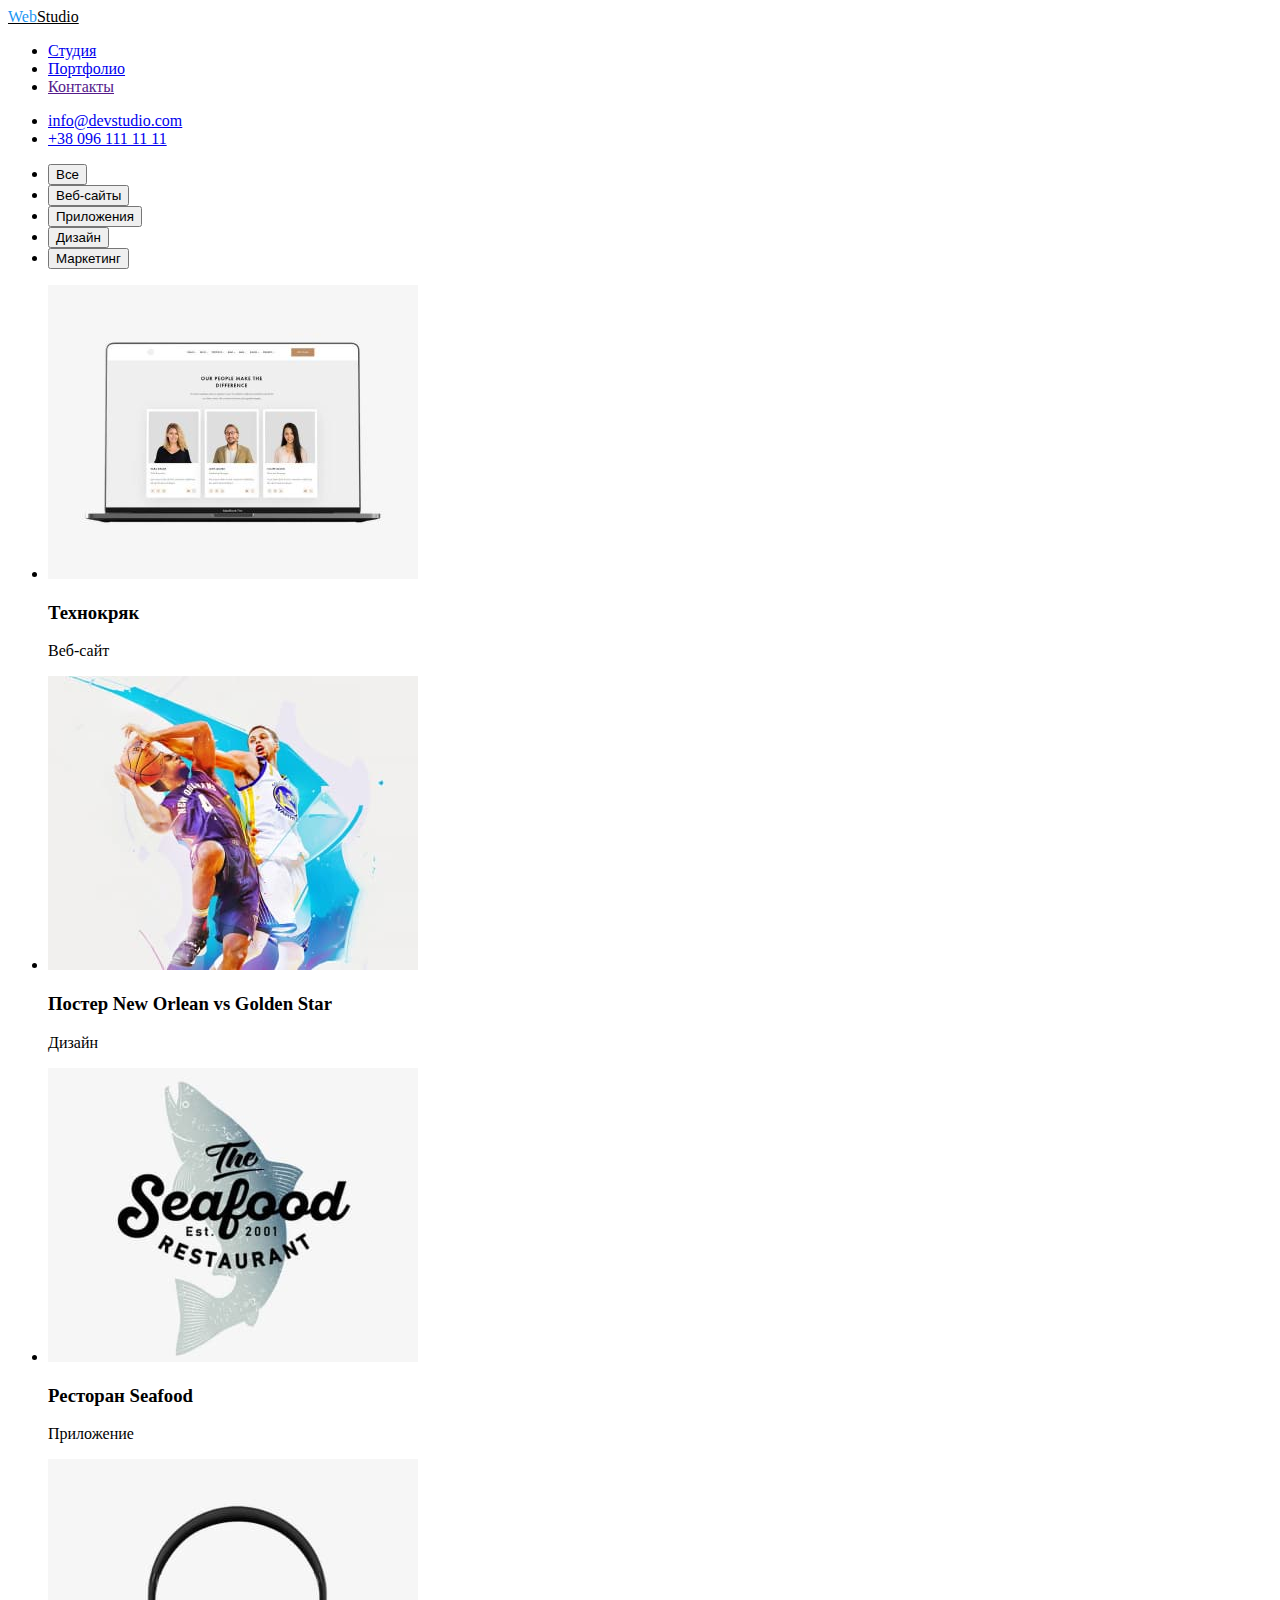
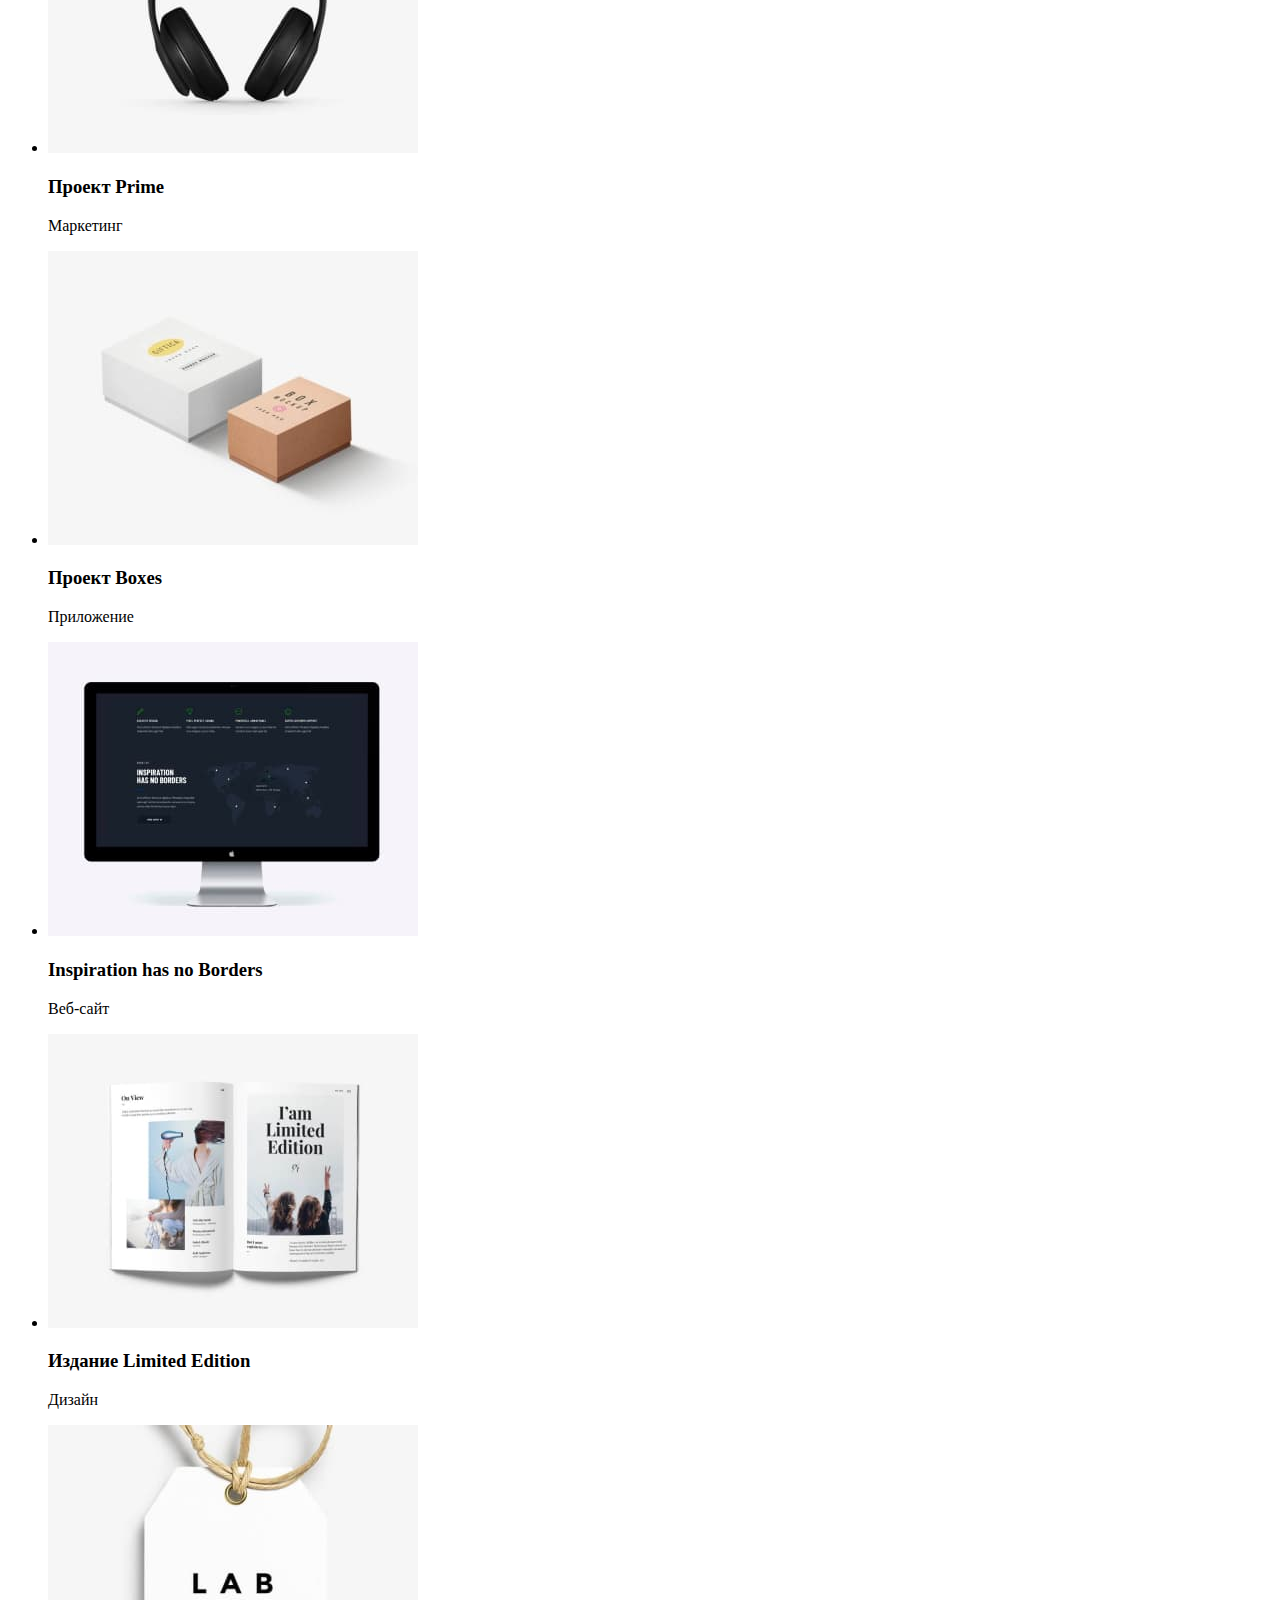
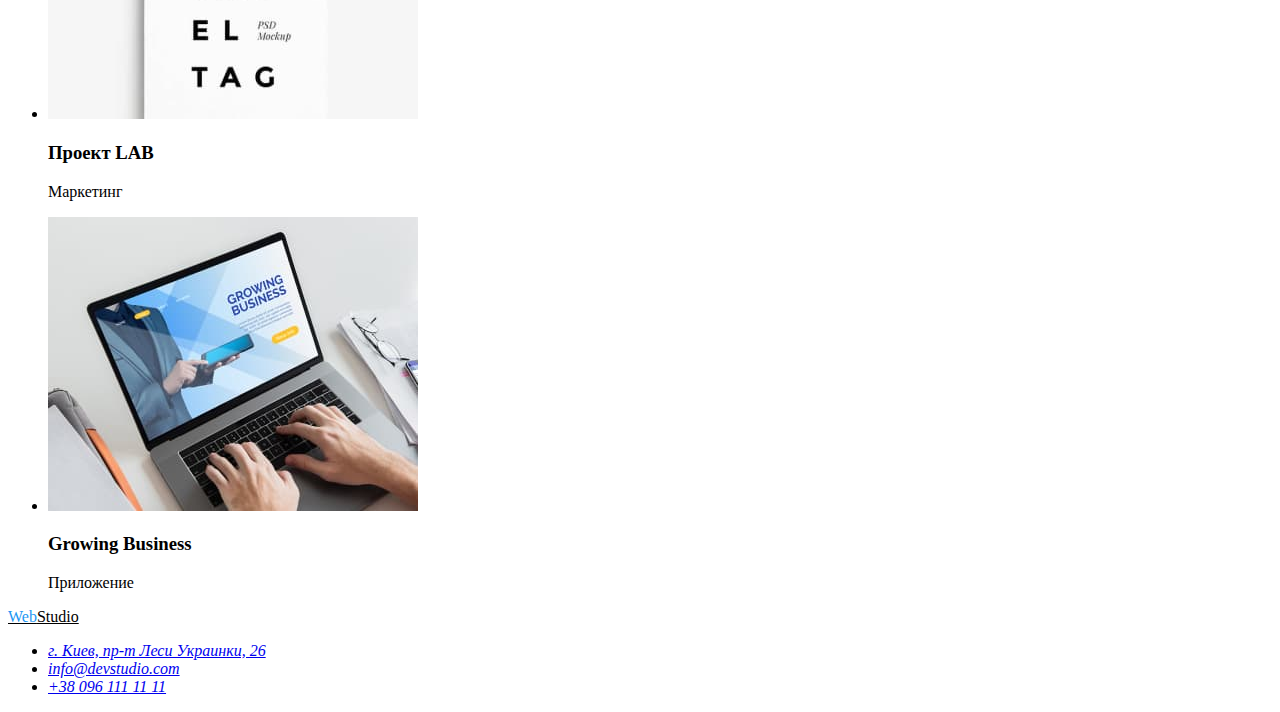
==== portfolio.html @ 87e30c6e "Added files for HM2" ====
<!DOCTYPE html>
<html lang="ru">
  <head>
    <meta charset="UTF-8" />
    <meta http-equiv="X-UA-Compatible" content="IE=edge" />
    <meta name="viewport" content="width=device-width, initial-scale=1.0" />
    <title>Portfolio</title>
    <link rel="stylesheet" href="./css/style.css" />
  </head>
  <body>
    <header>
      <a lang="en" href="./index.html" class="logo"><span class="logo-body">Web</span>Studio</a>
      <nav>
        <ul>
          <li><a href="./index.html">Студия</a></li>
          <li><a href="./portfolio.html">Портфолио</a></li>
          <li><a href="">Контакты</a></li>
        </ul>
      </nav>

      <div>
        <ul>
          <li><a lang="en" href="mailto:info@devstudio.com">info@devstudio.com</a></li>
          <li><a href="tel:+380961111111">+38 096 111 11 11</a></li>
        </ul>
      </div>
    </header>

    <main>
      <section>
        <h2 hidden>Портфолио</h2>
        <ul>
          <li><button type="button">Все</button></li>
          <li><button type="button">Веб-сайты</button></li>
          <li><button type="button">Приложения</button></li>
          <li><button type="button">Дизайн</button></li>
          <li><button type="button">Маркетинг</button></li>
        </ul>
      </section>

      <section>
        <ul>
          <li>
            <a href=""><img src="./images/portfolio/img.jpg" alt="Ноутбук" width="370" /></a>
            <h3>Технокряк</h3>
            <p>Веб-сайт</p>
          </li>
          <li>
            <a href=""><img src="./images/portfolio/img1.jpg" alt="Баскетбол" width="370" /></a>
            <h3>Постер New Orlean vs Golden Star</h3>
            <p>Дизайн</p>
          </li>
          <li>
            <a href=""
              ><img src="./images/portfolio/img2.jpg" alt="Логотип ресторана" width="370"
            /></a>
            <h3>Ресторан Seafood</h3>
            <p>Приложение</p>
          </li>
          <li>
            <a href=""><img src="./images/portfolio/img3.jpg" alt="Наушники" width="370" /></a>
            <h3>Проект Prime</h3>
            <p>Маркетинг</p>
          </li>
          <li>
            <a href=""><img src="./images/portfolio/img4.jpg" alt="Коробки" width="370" /></a>
            <h3>Проект Boxes</h3>
            <p>Приложение</p>
          </li>
          <li>
            <a href=""><img src="./images/portfolio/img5.jpg" alt="Монитор" width="370" /></a>
            <h3>Inspiration has no Borders</h3>
            <p>Веб-сайт</p>
          </li>
          <li>
            <a href=""><img src="./images/portfolio/img6.jpg" alt="Книга" width="370" /></a>
            <h3>Издание Limited Edition</h3>
            <p>Дизайн</p>
          </li>
          <li>
            <a href=""><img src="./images/portfolio/img7.jpg" alt="Лейбл" width="370" /></a>
            <h3>Проект LAB</h3>
            <p>Маркетинг</p>
          </li>
          <li>
            <a href=""
              ><img src="./images/portfolio/img8.jpg" alt="Работа за ноутбуком" width="370"
            /></a>
            <h3>Growing Business</h3>
            <p>Приложение</p>
          </li>
        </ul>
      </section>
    </main>

    <footer>
      <a lang="en" href="./index.html" class="logo"><span class="logo-body">Web</span>Studio</a>
      <address>
        <ul>
          <li>
            <a
              href="https://goo.gl/maps/397Mf3y3eARZ51Vs7"
              target="_blank"
              rel="noreferrer noopener"
              >г. Киев, пр-т Леси Украинки, 26</a
            >
          </li>
          <li><a lang="en" href="mailto:info@devstudio.com">info@devstudio.com</a></li>
          <li><a href="tel:+380961111111">+38 096 111 11 11</a></li>
        </ul>
      </address>
    </footer>
  </body>
</html>
---- css/style.css ----
:root{
    --primery-bg-color:#FFFFFF;
    --footer-bgr-color:#2F303A;
    --accent-color:#2196F3;
    --team-bgr-color:#F5F4FA;
    --tittle-color:#212121;
    --text-color:#757575;
    --footer-text-color:rgba(255, 255, 255, 0.6);

}


.body{
    background-color: var(--primery-bg-color);
}

.list {
    list-style: none;
}

.logo{
    color: #000000;
}

.logo-body{
 color: var(--accent-color);   
}

.site-nav .link{
    color: var(--tittle-color);
}

.site-nav .link:hover, 
.site-nav .link:focus{
    color: var(--accent-color);
}

.contact-nav .link{
    color: var(--text-color);
}

.contact-nav .link:hover,
.contact-nav .link:focus{
    color:var(--accent-color)
}

.hat{
    background-color: var(--footer-bgr-color);
}

.section-title{
    color: var(--primery-bg-color);
}
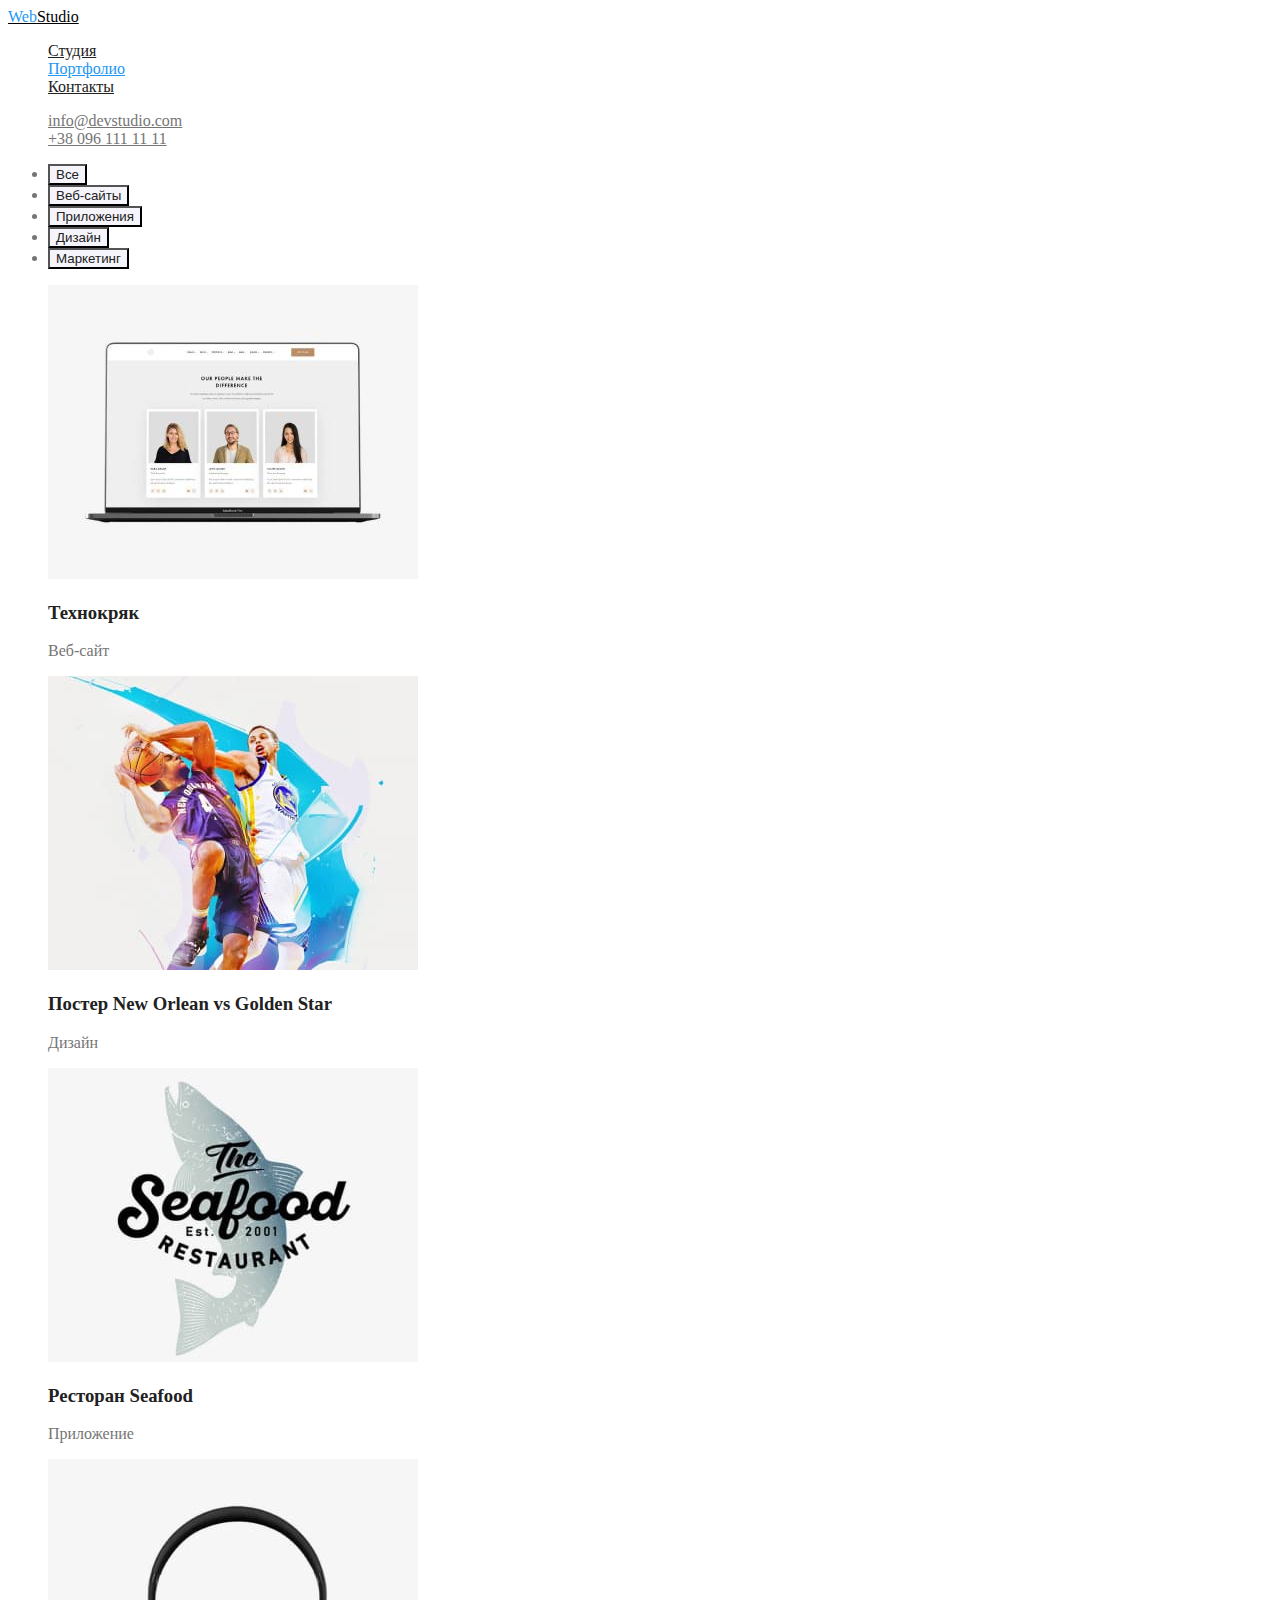
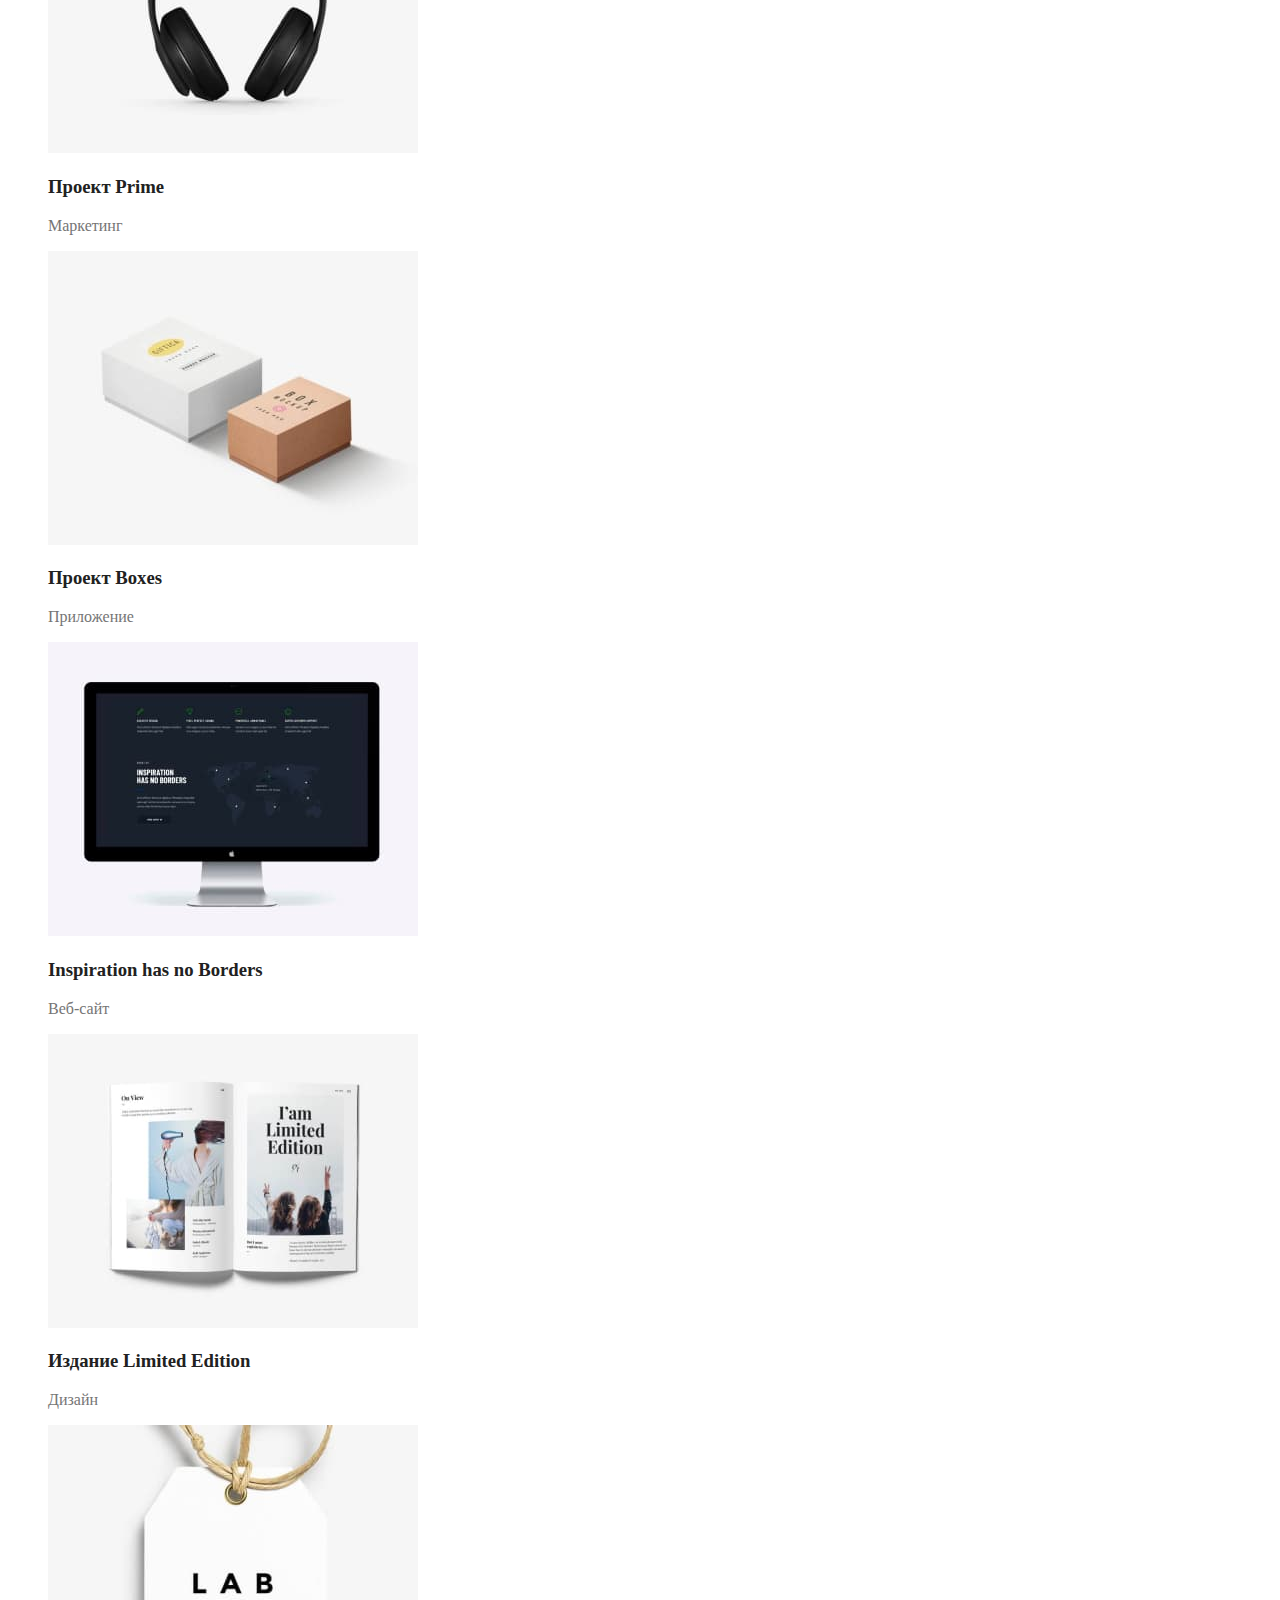
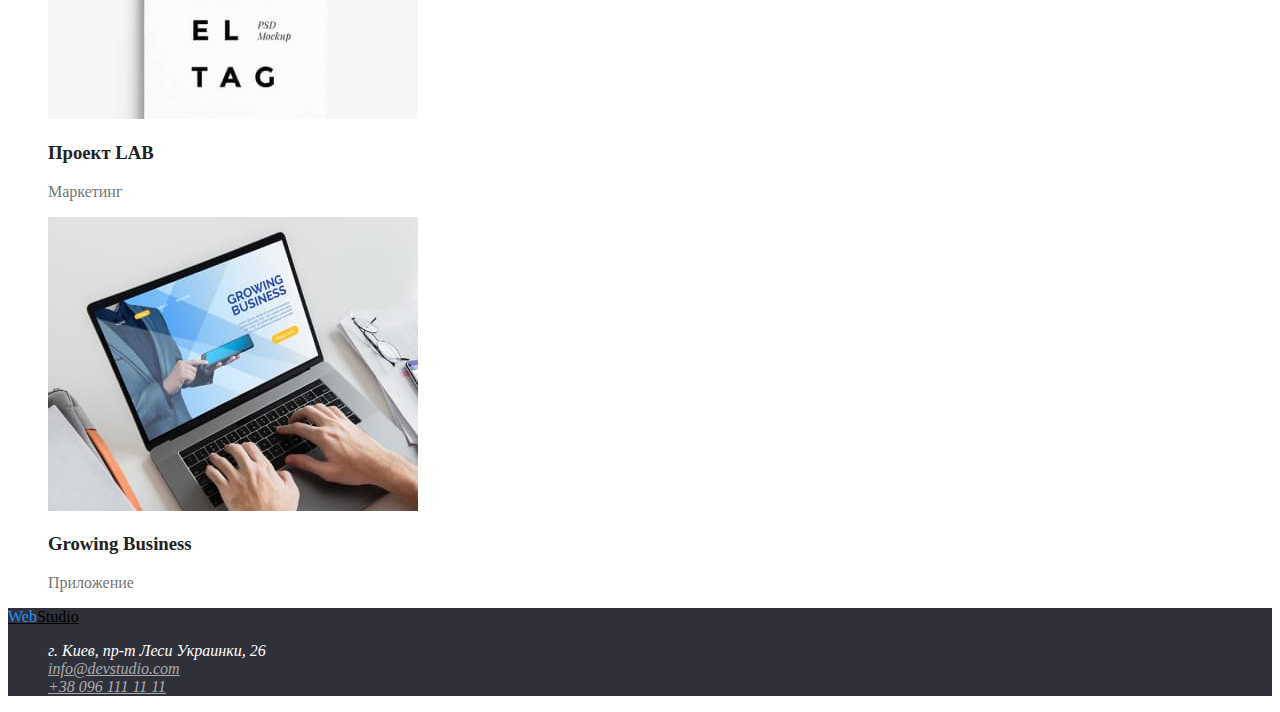
==== commit 28fe5c71: "Add all color and bgr for text in CSS file" ====
--- a/portfolio.html
+++ b/portfolio.html
@@ -11,17 +11,17 @@
     <header>
       <a lang="en" href="./index.html" class="logo"><span class="logo-body">Web</span>Studio</a>
       <nav>
-        <ul>
-          <li><a href="./index.html">Студия</a></li>
-          <li><a href="./portfolio.html">Портфолио</a></li>
-          <li><a href="">Контакты</a></li>
+        <ul class="site-nav list">
+          <li><a href="./index.html" class="link">Студия</a></li>
+          <li><a href="./portfolio.html" class="link current">Портфолио</a></li>
+          <li><a href="" class="link">Контакты</a></li>
         </ul>
       </nav>
 
       <div>
-        <ul>
-          <li><a lang="en" href="mailto:info@devstudio.com">info@devstudio.com</a></li>
-          <li><a href="tel:+380961111111">+38 096 111 11 11</a></li>
+        <ul class="contact-nav list">
+          <li><a lang="en" href="mailto:info@devstudio.com" class="link">info@devstudio.com</a></li>
+          <li><a href="tel:+380961111111" class="link">+38 096 111 11 11</a></li>
         </ul>
       </div>
     </header>
@@ -29,84 +29,78 @@
     <main>
       <section>
         <h2 hidden>Портфолио</h2>
-        <ul>
-          <li><button type="button">Все</button></li>
-          <li><button type="button">Веб-сайты</button></li>
-          <li><button type="button">Приложения</button></li>
-          <li><button type="button">Дизайн</button></li>
-          <li><button type="button">Маркетинг</button></li>
+        <ul class="button-nav">
+          <li><button type="button" class="btn-portfolio">Все</button></li>
+          <li><button type="button" class="btn-portfolio">Веб-сайты</button></li>
+          <li><button type="button" class="btn-portfolio">Приложения</button></li>
+          <li><button type="button" class="btn-portfolio">Дизайн</button></li>
+          <li><button type="button" class="btn-portfolio">Маркетинг</button></li>
         </ul>
       </section>
 
-      <section>
-        <ul>
+      <section class="section">
+        <ul class="portfolio list">
           <li>
-            <a href=""><img src="./images/portfolio/img.jpg" alt="Ноутбук" width="370" /></a>
-            <h3>Технокряк</h3>
+            <img src="./images/portfolio/img.jpg" alt="Ноутбук" width="370" />
+            <h3 class="title">Технокряк</h3>
             <p>Веб-сайт</p>
           </li>
           <li>
-            <a href=""><img src="./images/portfolio/img1.jpg" alt="Баскетбол" width="370" /></a>
-            <h3>Постер New Orlean vs Golden Star</h3>
+            <img src="./images/portfolio/img1.jpg" alt="Баскетбол" width="370" />
+            <h3 class="title">Постер New Orlean vs Golden Star</h3>
             <p>Дизайн</p>
           </li>
           <li>
-            <a href=""
-              ><img src="./images/portfolio/img2.jpg" alt="Логотип ресторана" width="370"
-            /></a>
-            <h3>Ресторан Seafood</h3>
+            <img src="./images/portfolio/img2.jpg" alt="Логотип ресторана" width="370" />
+            <h3 class="title">Ресторан Seafood</h3>
             <p>Приложение</p>
           </li>
           <li>
-            <a href=""><img src="./images/portfolio/img3.jpg" alt="Наушники" width="370" /></a>
-            <h3>Проект Prime</h3>
+            <img src="./images/portfolio/img3.jpg" alt="Наушники" width="370" />
+            <h3 class="title">Проект Prime</h3>
             <p>Маркетинг</p>
           </li>
           <li>
-            <a href=""><img src="./images/portfolio/img4.jpg" alt="Коробки" width="370" /></a>
-            <h3>Проект Boxes</h3>
+            <img src="./images/portfolio/img4.jpg" alt="Коробки" width="370" />
+            <h3 class="title">Проект Boxes</h3>
             <p>Приложение</p>
           </li>
           <li>
-            <a href=""><img src="./images/portfolio/img5.jpg" alt="Монитор" width="370" /></a>
-            <h3>Inspiration has no Borders</h3>
+            <img src="./images/portfolio/img5.jpg" alt="Монитор" width="370" />
+            <h3 class="title">Inspiration has no Borders</h3>
             <p>Веб-сайт</p>
           </li>
           <li>
-            <a href=""><img src="./images/portfolio/img6.jpg" alt="Книга" width="370" /></a>
-            <h3>Издание Limited Edition</h3>
+            <img src="./images/portfolio/img6.jpg" alt="Книга" width="370" />
+            <h3 class="title">Издание Limited Edition</h3>
             <p>Дизайн</p>
           </li>
           <li>
-            <a href=""><img src="./images/portfolio/img7.jpg" alt="Лейбл" width="370" /></a>
-            <h3>Проект LAB</h3>
+            <img src="./images/portfolio/img7.jpg" alt="Лейбл" width="370" />
+            <h3 class="title">Проект LAB</h3>
             <p>Маркетинг</p>
           </li>
           <li>
-            <a href=""
-              ><img src="./images/portfolio/img8.jpg" alt="Работа за ноутбуком" width="370"
-            /></a>
-            <h3>Growing Business</h3>
+            <img src="./images/portfolio/img8.jpg" alt="Работа за ноутбуком" width="370" />
+            <h3 class="title">Growing Business</h3>
             <p>Приложение</p>
           </li>
         </ul>
       </section>
     </main>
 
-    <footer>
+    <footer class="footer list">
       <a lang="en" href="./index.html" class="logo"><span class="logo-body">Web</span>Studio</a>
-      <address>
-        <ul>
+      <address class="address">
+        <ul class="address-link list">
           <li>
-            <a
-              href="https://goo.gl/maps/397Mf3y3eARZ51Vs7"
-              target="_blank"
-              rel="noreferrer noopener"
-              >г. Киев, пр-т Леси Украинки, 26</a
-            >
+            <a class="street">г. Киев, пр-т Леси Украинки, 26</a>
           </li>
-          <li><a lang="en" href="mailto:info@devstudio.com">info@devstudio.com</a></li>
-          <li><a href="tel:+380961111111">+38 096 111 11 11</a></li>
+
+          <li>
+            <a class="contact" lang="en" href="mailto:info@devstudio.com">info@devstudio.com</a>
+          </li>
+          <li><a class="contact" href="tel:+380961111111">+38 096 111 11 11</a></li>
         </ul>
       </address>
     </footer>
--- a/css/style.css
+++ b/css/style.css
@@ -6,18 +6,21 @@
     --tittle-color:#212121;
     --text-color:#757575;
     --footer-text-color:rgba(255, 255, 255, 0.6);
+    --button-bgr-color:#188CE8;
 
 }
 
 
-.body{
+body{
     background-color: var(--primery-bg-color);
+    color: var(--text-color);
+    
 }
 
-.list {
+.list{
     list-style: none;
 }
-
+/* header */
 .logo{
     color: #000000;
 }
@@ -25,7 +28,7 @@
 .logo-body{
  color: var(--accent-color);   
 }
-
+/* Навигация сайта */
 .site-nav .link{
     color: var(--tittle-color);
 }
@@ -35,20 +38,89 @@
     color: var(--accent-color);
 }
 
+.site-nav .link.current{
+    color: var(--accent-color);
+}
+
 .contact-nav .link{
     color: var(--text-color);
 }
-
+/* Навигация контактов */
 .contact-nav .link:hover,
 .contact-nav .link:focus{
     color:var(--accent-color)
 }
-
+/* Шапка сайта */
 .hat{
     background-color: var(--footer-bgr-color);
 }
-
-.section-title{
+/* Sections */
+.hero-title{
     color: var(--primery-bg-color);
 }
 
+.feature .title{
+    color: var(--tittle-color);
+}
+
+.work-title{
+    color: var(--tittle-color);
+}
+
+.section-team{
+    background-color: var(--team-bgr-color);
+}
+
+.team-title{
+    color: var(--tittle-color);
+}
+
+.team .title{
+    color: var(--tittle-color);
+}
+
+.footer{
+    background-color: var(--footer-bgr-color);
+}
+
+.street{
+    color: var(--primery-bg-color);
+}
+
+.contact{
+    color: var(--footer-text-color);
+}
+
+.address .contact:hover,
+.address .contact:focus{
+    color: var(--accent-color);
+}
+
+/* ПОРТФОЛИО */
+
+.portfolio .title{
+    color: var(--tittle-color);
+}
+/* КНОПКИ */
+.btn{
+    color: var(--primery-bg-color);
+    background-color: var(--accent-color);
+    
+}
+
+.hero .btn:hover,
+.hero .btn:focus{
+    background-color: var(--button-bgr-color);
+}
+
+.btn-portfolio{
+    color: var(--tittle-color);
+    background-color: var(--team-bgr-color);
+}
+
+.button-nav .btn-portfolio:hover,
+.button-nav .btn-portfolio:focus{
+    background-color: var(--accent-color);
+    color: var(--primery-bg-color);
+}
+
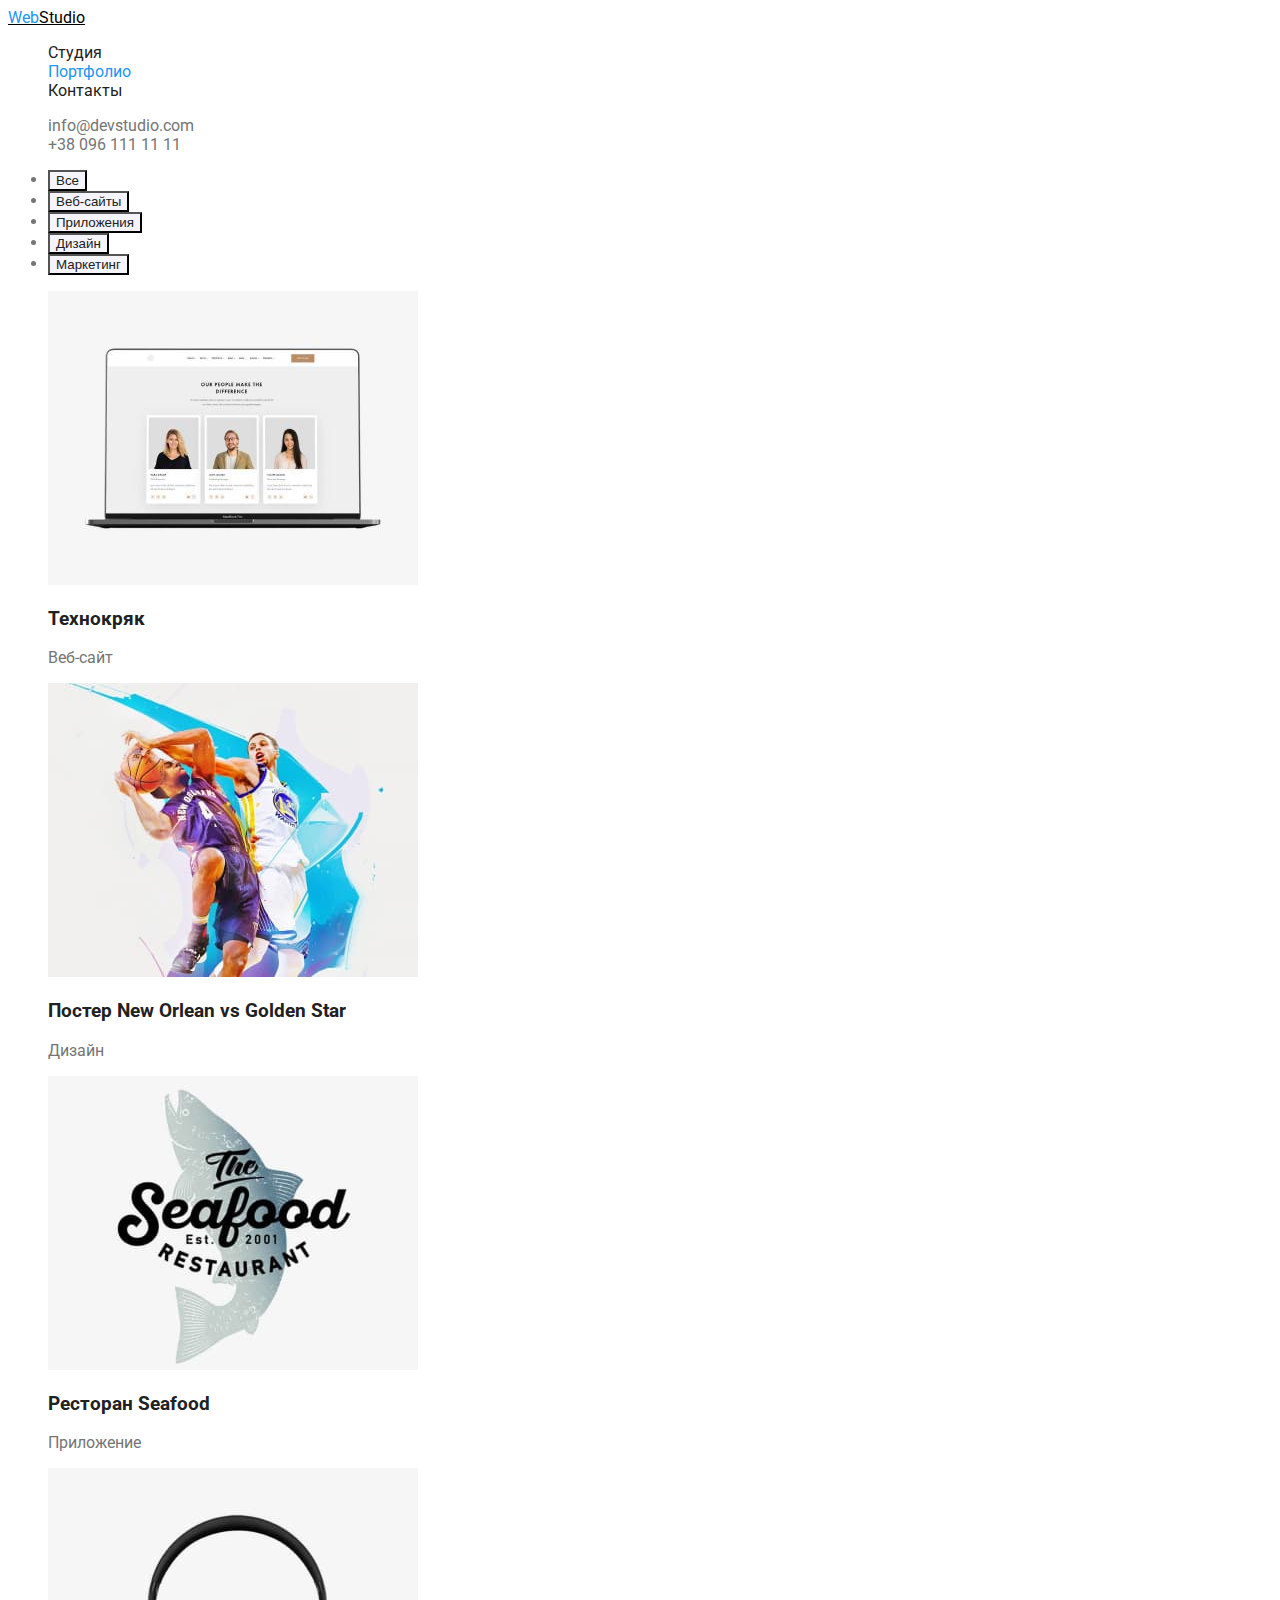
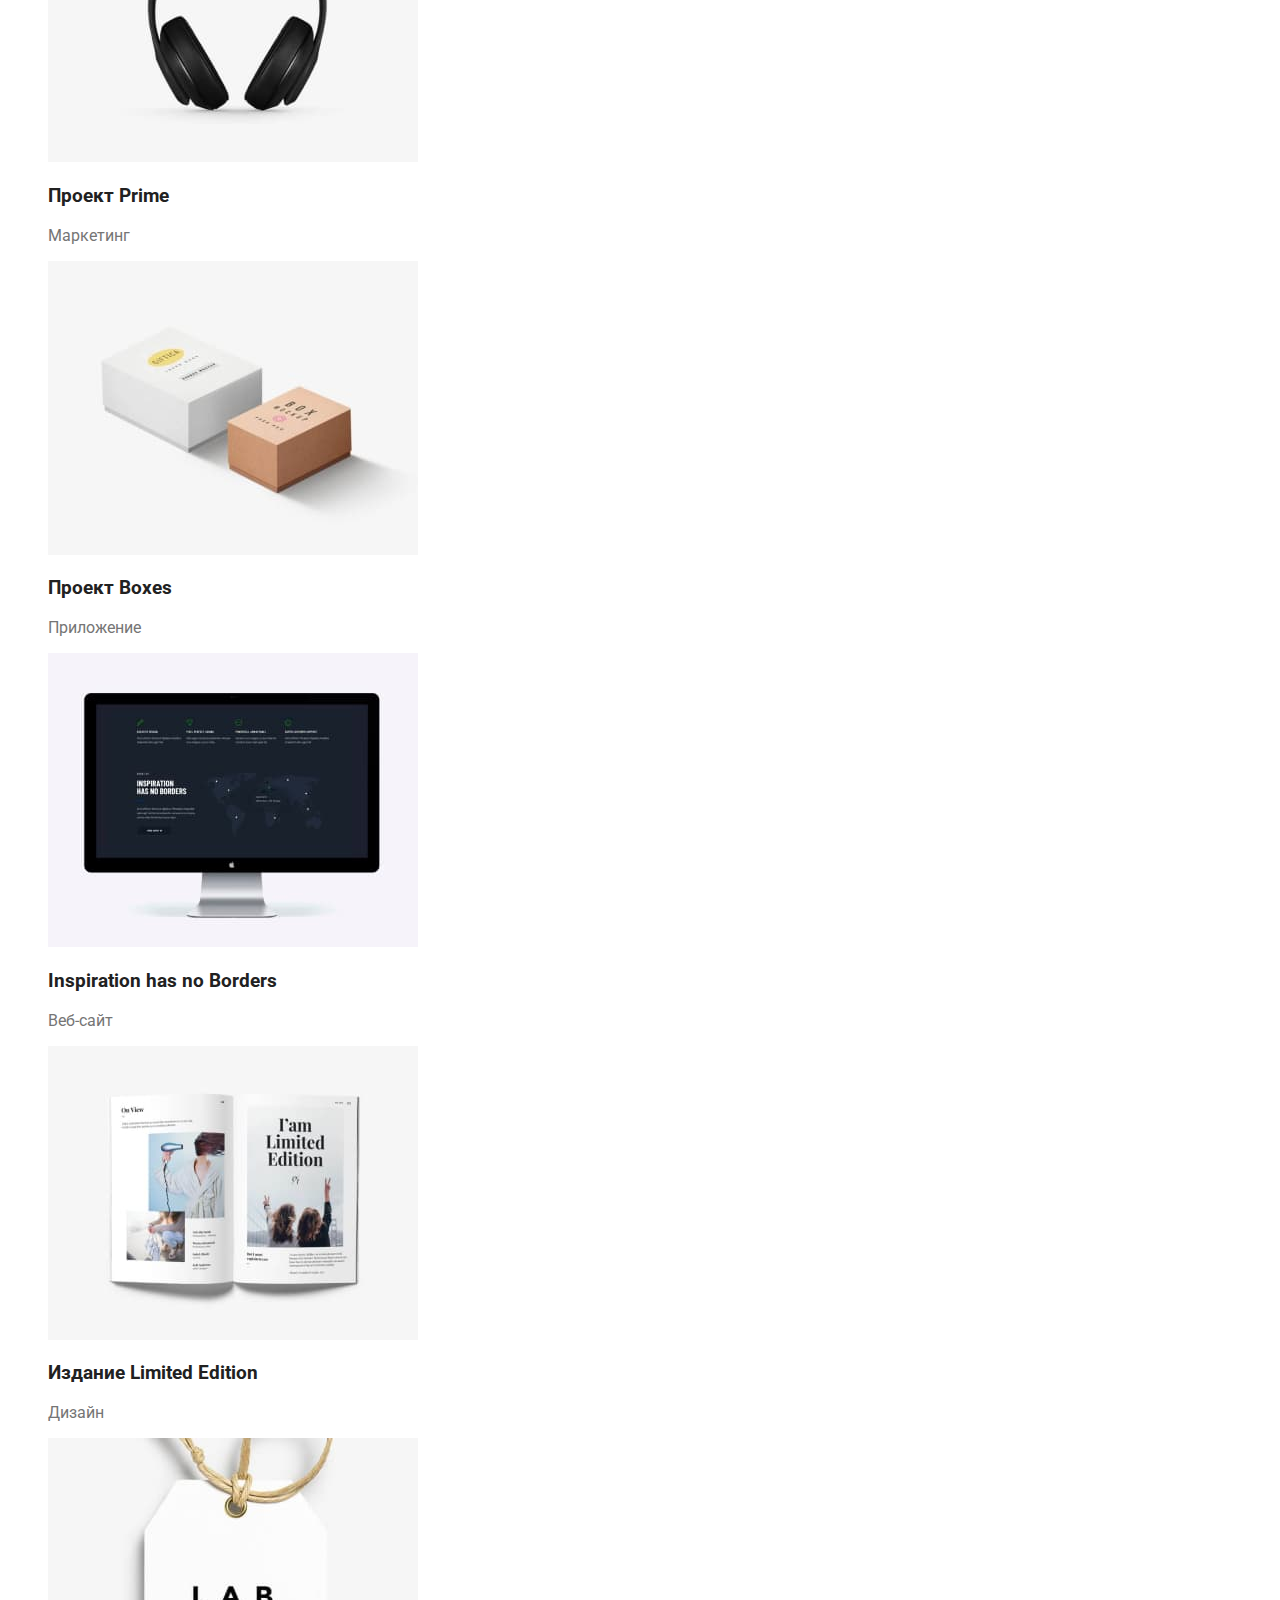
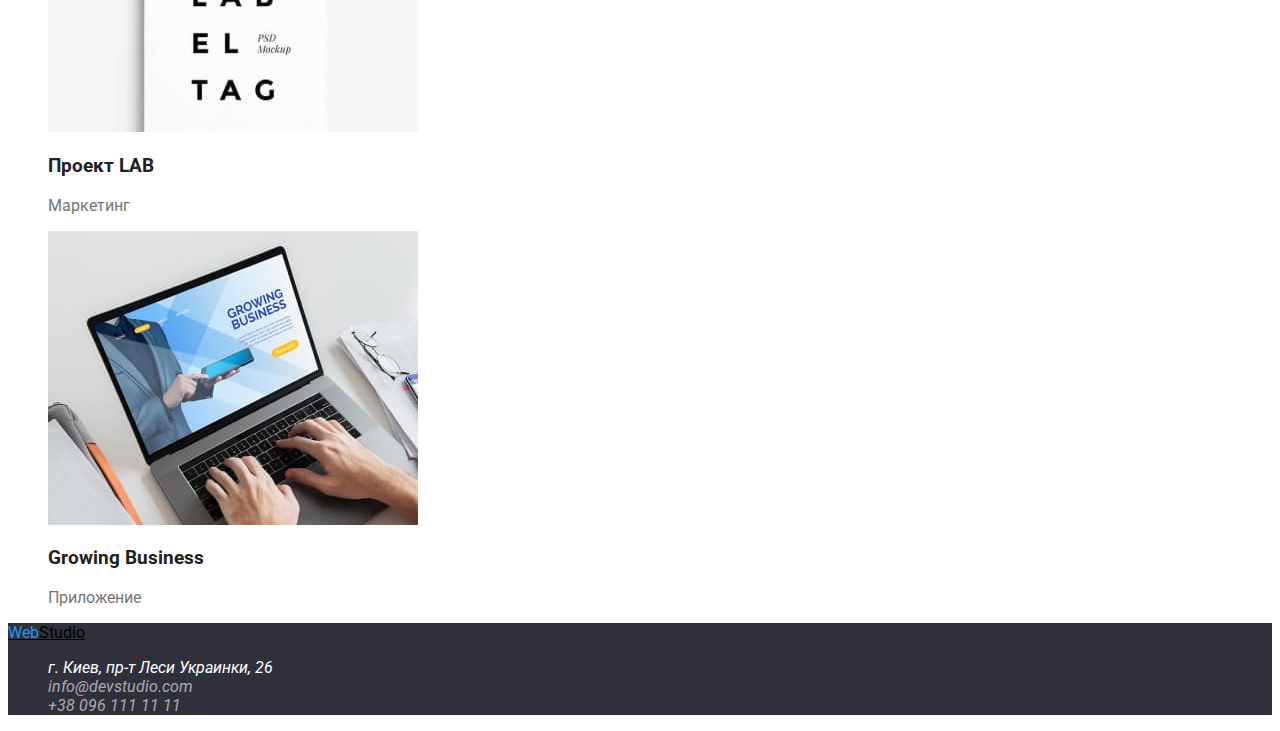
==== commit 75a1a6eb: "ADD some style for TEXT" ====
--- a/portfolio.html
+++ b/portfolio.html
@@ -6,6 +6,12 @@
     <meta name="viewport" content="width=device-width, initial-scale=1.0" />
     <title>Portfolio</title>
     <link rel="stylesheet" href="./css/style.css" />
+    <link rel="preconnect" href="https://fonts.googleapis.com" />
+    <link rel="preconnect" href="https://fonts.gstatic.com" crossorigin />
+    <link
+      href="https://fonts.googleapis.com/css2?family=Raleway:wght@700&family=Roboto:wght@400;500;700;900&display=swap"
+      rel="stylesheet"
+    />
   </head>
   <body>
     <header>
--- a/css/style.css
+++ b/css/style.css
@@ -14,7 +14,7 @@
 body{
     background-color: var(--primery-bg-color);
     color: var(--text-color);
-    
+    font-family: 'Roboto', sans-serif;
 }
 
 .list{
@@ -31,6 +31,7 @@
 /* Навигация сайта */
 .site-nav .link{
     color: var(--tittle-color);
+    text-decoration: none;
 }
 
 .site-nav .link:hover, 
@@ -44,6 +45,7 @@
 
 .contact-nav .link{
     color: var(--text-color);
+    text-decoration: none;
 }
 /* Навигация контактов */
 .contact-nav .link:hover,
@@ -57,10 +59,20 @@
 /* Sections */
 .hero-title{
     color: var(--primery-bg-color);
+    text-transform: uppercase;
+    font-weight: 900;
+    font-size: 44px;
 }
 
 .feature .title{
-    color: var(--tittle-color);
+    color: var(--tittle-color);  
+    text-transform: uppercase;
+    font-size: 14px;
+}
+
+.feature-text{
+    font-weight: 400;
+    font-size: 14px;
 }
 
 .work-title{
@@ -79,6 +91,7 @@
     color: var(--tittle-color);
 }
 
+/* ФУТЕР */
 .footer{
     background-color: var(--footer-bgr-color);
 }
@@ -89,6 +102,7 @@
 
 .contact{
     color: var(--footer-text-color);
+    text-decoration: none;
 }
 
 .address .contact:hover,
@@ -105,6 +119,7 @@
 .btn{
     color: var(--primery-bg-color);
     background-color: var(--accent-color);
+    cursor: pointer;
     
 }
 
@@ -116,6 +131,7 @@
 .btn-portfolio{
     color: var(--tittle-color);
     background-color: var(--team-bgr-color);
+    cursor: pointer;
 }
 
 .button-nav .btn-portfolio:hover,
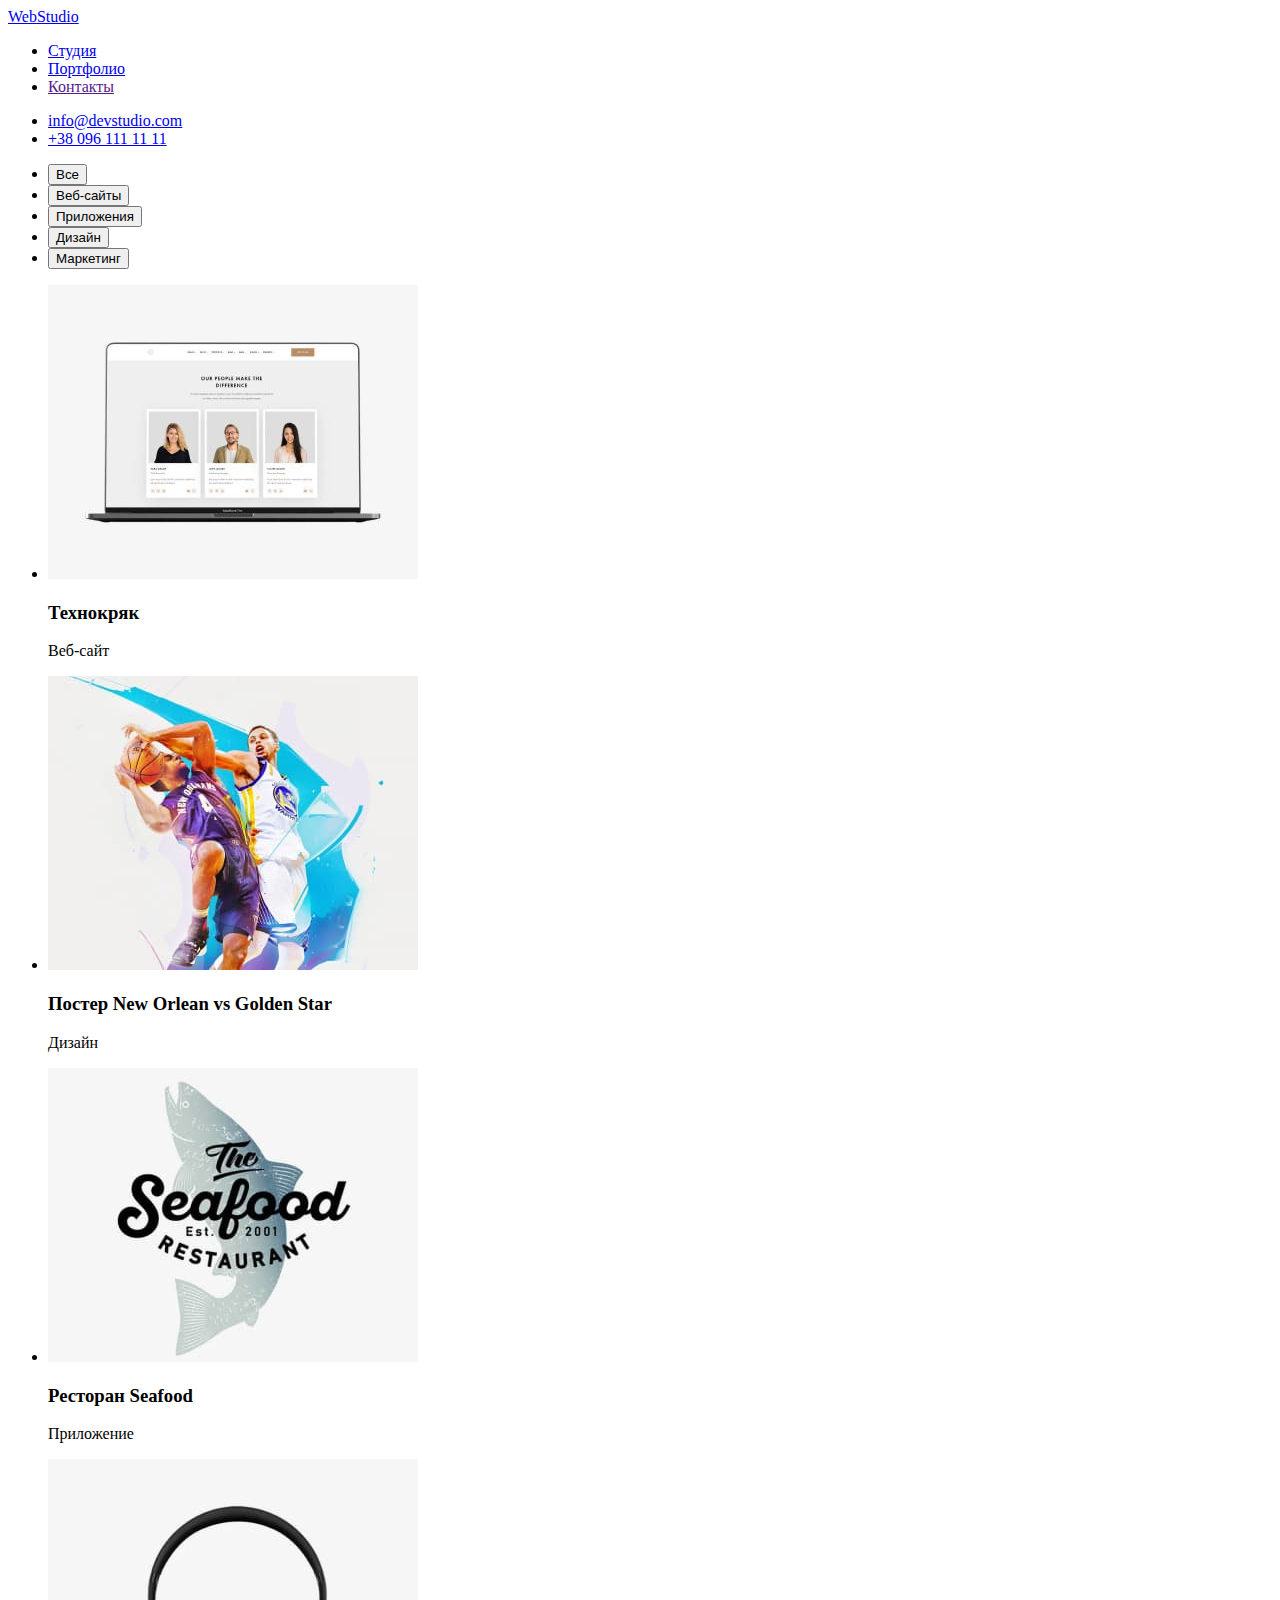
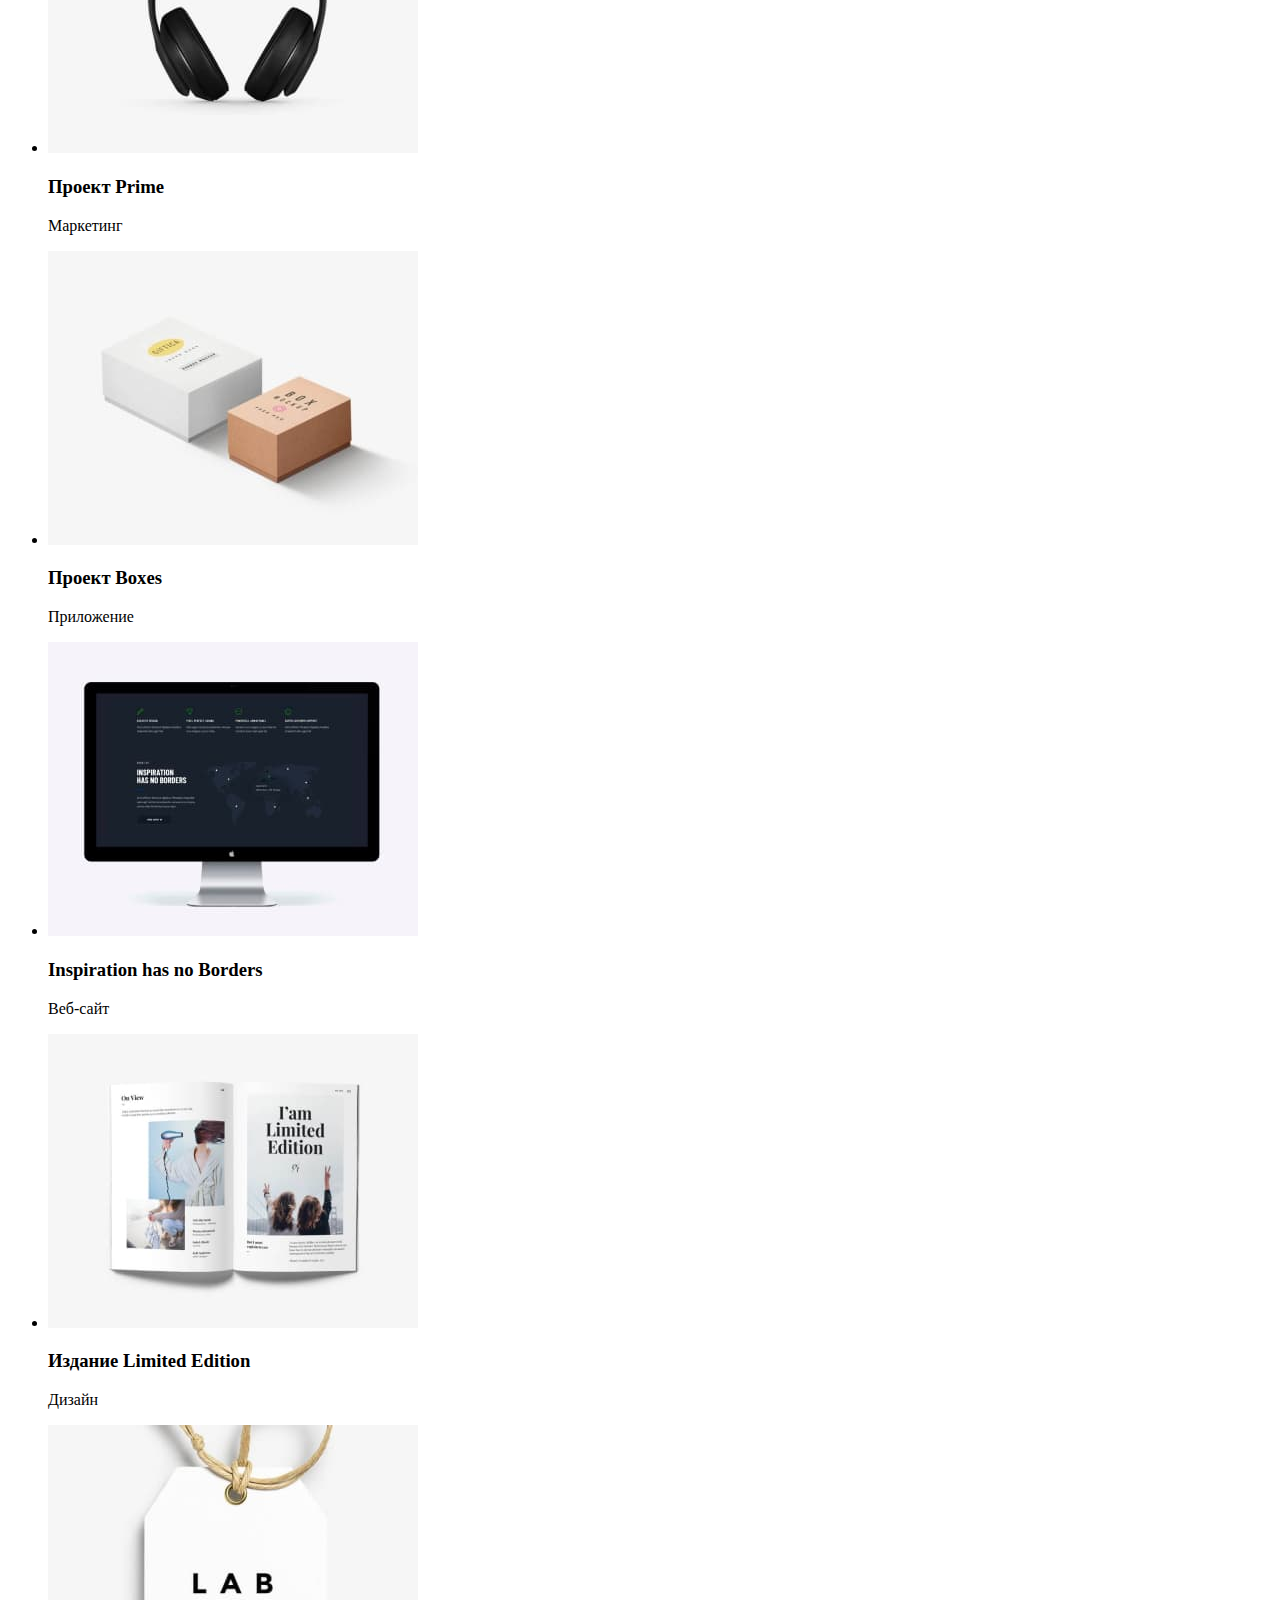
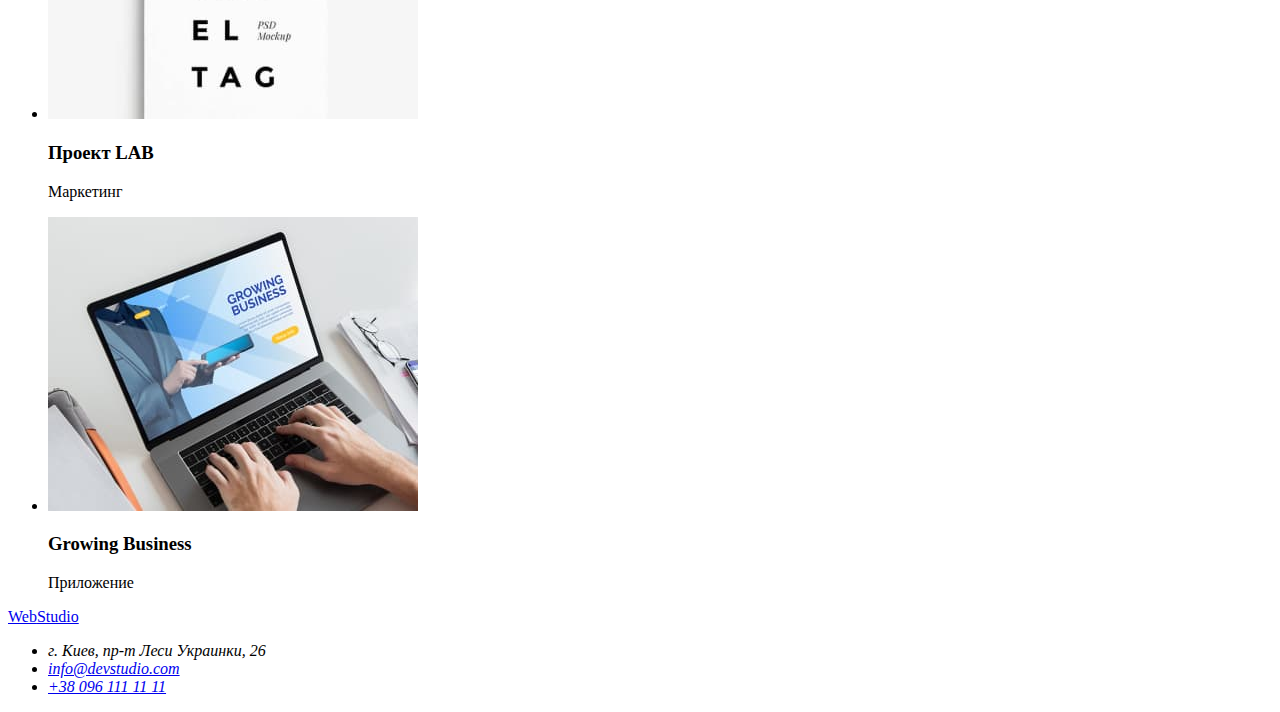
==== commit 8c01c36b: "Add other styles" ====
--- a/portfolio.html
+++ b/portfolio.html
@@ -48,48 +48,48 @@
         <ul class="portfolio list">
           <li>
             <img src="./images/portfolio/img.jpg" alt="Ноутбук" width="370" />
-            <h3 class="title">Технокряк</h3>
-            <p>Веб-сайт</p>
+            <h3 class="portfolio-title">Технокряк</h3>
+            <p class="portfolio-text">Веб-сайт</p>
           </li>
           <li>
             <img src="./images/portfolio/img1.jpg" alt="Баскетбол" width="370" />
-            <h3 class="title">Постер New Orlean vs Golden Star</h3>
-            <p>Дизайн</p>
+            <h3 class="portfolio-title">Постер New Orlean vs Golden Star</h3>
+            <p class="portfolio-text">Дизайн</p>
           </li>
           <li>
             <img src="./images/portfolio/img2.jpg" alt="Логотип ресторана" width="370" />
-            <h3 class="title">Ресторан Seafood</h3>
-            <p>Приложение</p>
+            <h3 class="portfolio-title">Ресторан Seafood</h3>
+            <p class="portfolio-text">Приложение</p>
           </li>
           <li>
             <img src="./images/portfolio/img3.jpg" alt="Наушники" width="370" />
-            <h3 class="title">Проект Prime</h3>
-            <p>Маркетинг</p>
+            <h3 class="portfolio-title">Проект Prime</h3>
+            <p class="portfolio-text">Маркетинг</p>
           </li>
           <li>
             <img src="./images/portfolio/img4.jpg" alt="Коробки" width="370" />
-            <h3 class="title">Проект Boxes</h3>
-            <p>Приложение</p>
+            <h3 class="portfolio-title">Проект Boxes</h3>
+            <p class="portfolio-text">Приложение</p>
           </li>
           <li>
             <img src="./images/portfolio/img5.jpg" alt="Монитор" width="370" />
-            <h3 class="title">Inspiration has no Borders</h3>
-            <p>Веб-сайт</p>
+            <h3 class="portfolio-title">Inspiration has no Borders</h3>
+            <p class="portfolio-text">Веб-сайт</p>
           </li>
           <li>
             <img src="./images/portfolio/img6.jpg" alt="Книга" width="370" />
-            <h3 class="title">Издание Limited Edition</h3>
-            <p>Дизайн</p>
+            <h3 class="portfolio-title">Издание Limited Edition</h3>
+            <p class="portfolio-text">Дизайн</p>
           </li>
           <li>
             <img src="./images/portfolio/img7.jpg" alt="Лейбл" width="370" />
-            <h3 class="title">Проект LAB</h3>
-            <p>Маркетинг</p>
+            <h3 class="portfolio-title">Проект LAB</h3>
+            <p class="portfolio-text">Маркетинг</p>
           </li>
           <li>
             <img src="./images/portfolio/img8.jpg" alt="Работа за ноутбуком" width="370" />
-            <h3 class="title">Growing Business</h3>
-            <p>Приложение</p>
+            <h3 class="portfolio-title">Growing Business</h3>
+            <p class="portfolio-text">Приложение</p>
           </li>
         </ul>
       </section>
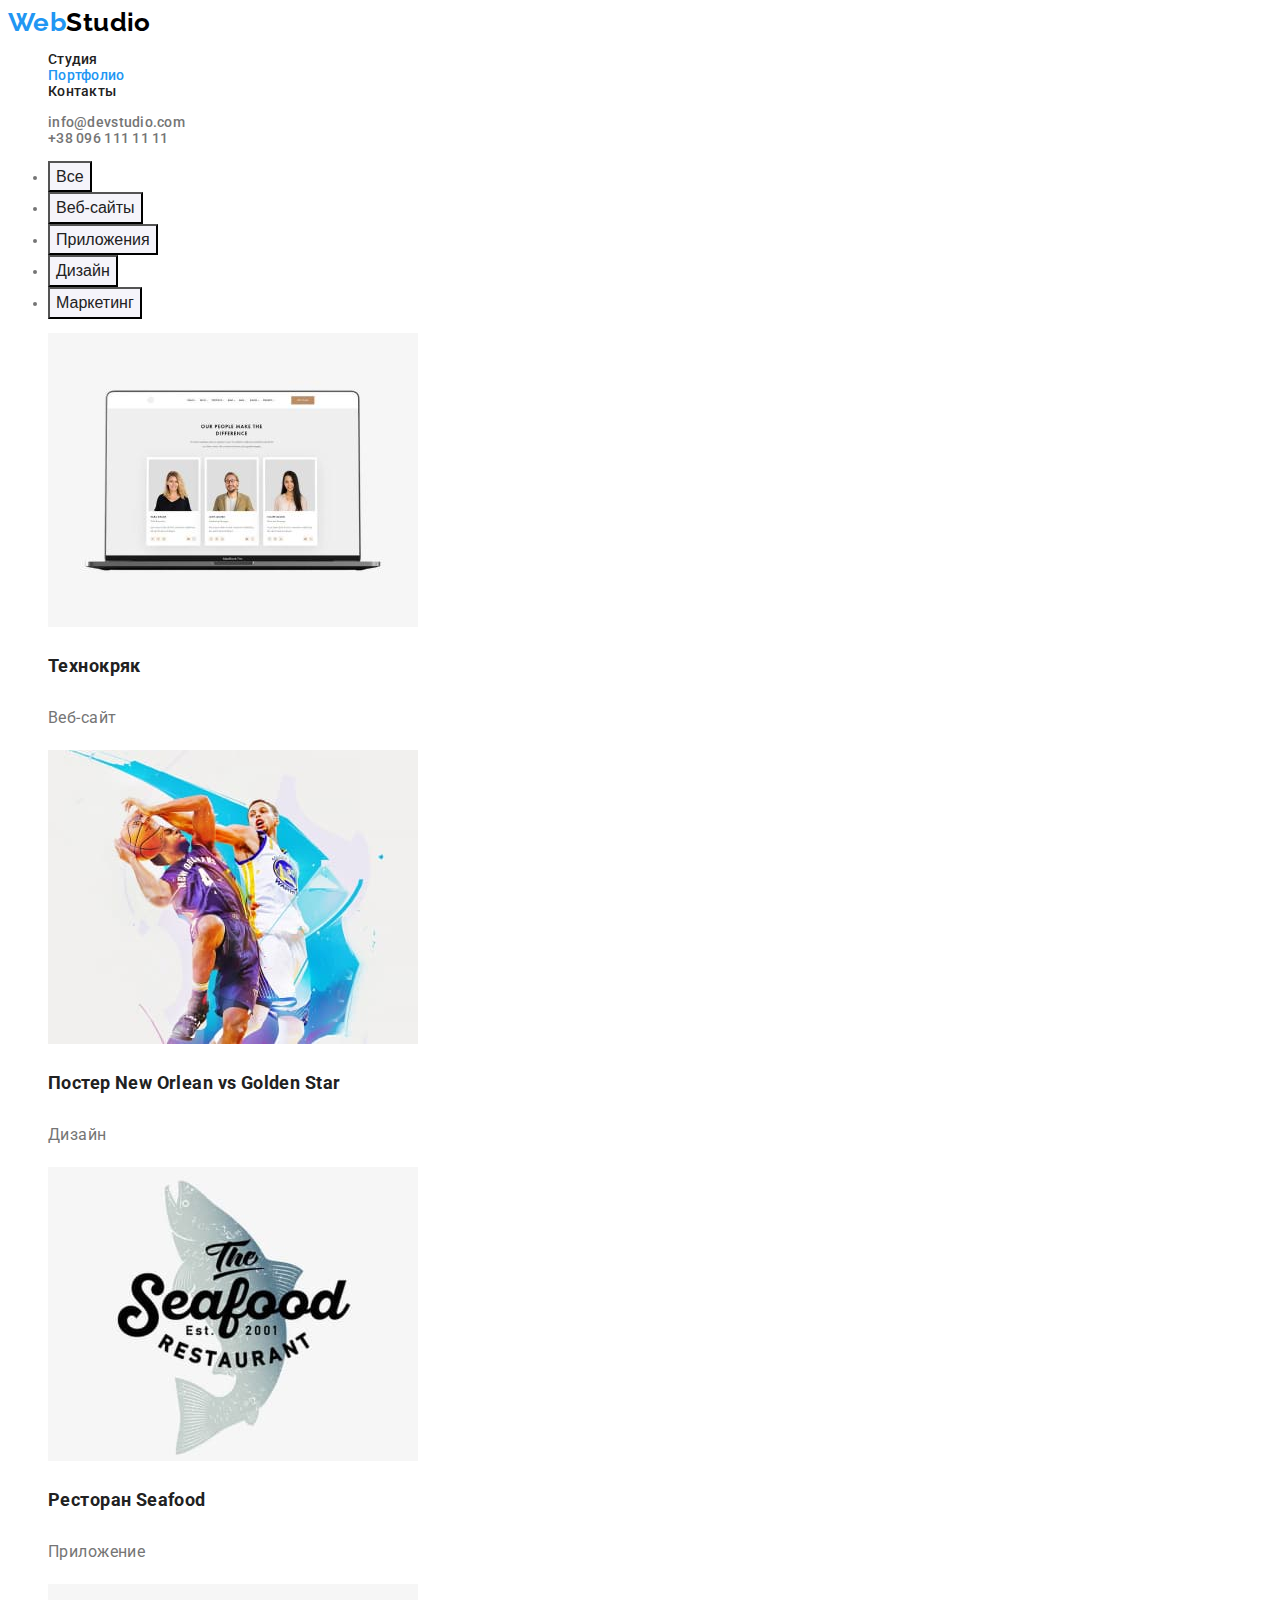
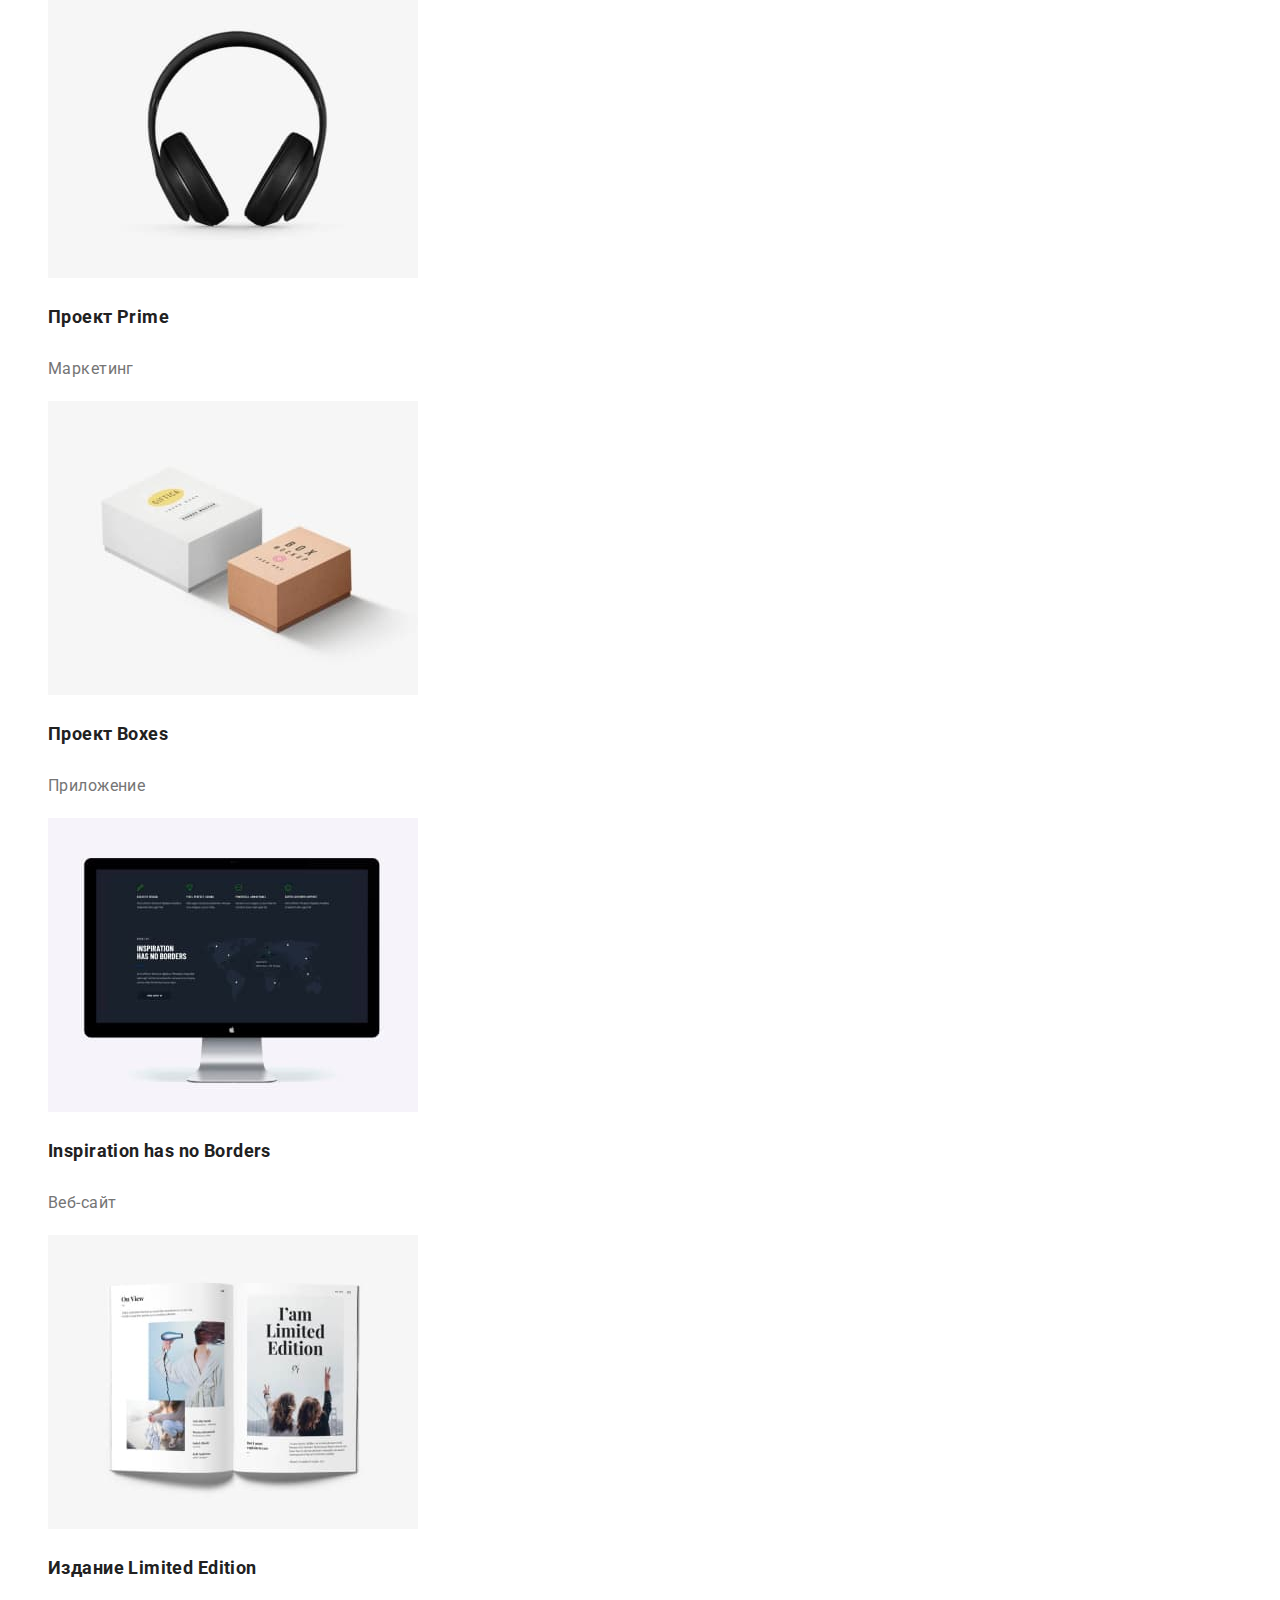
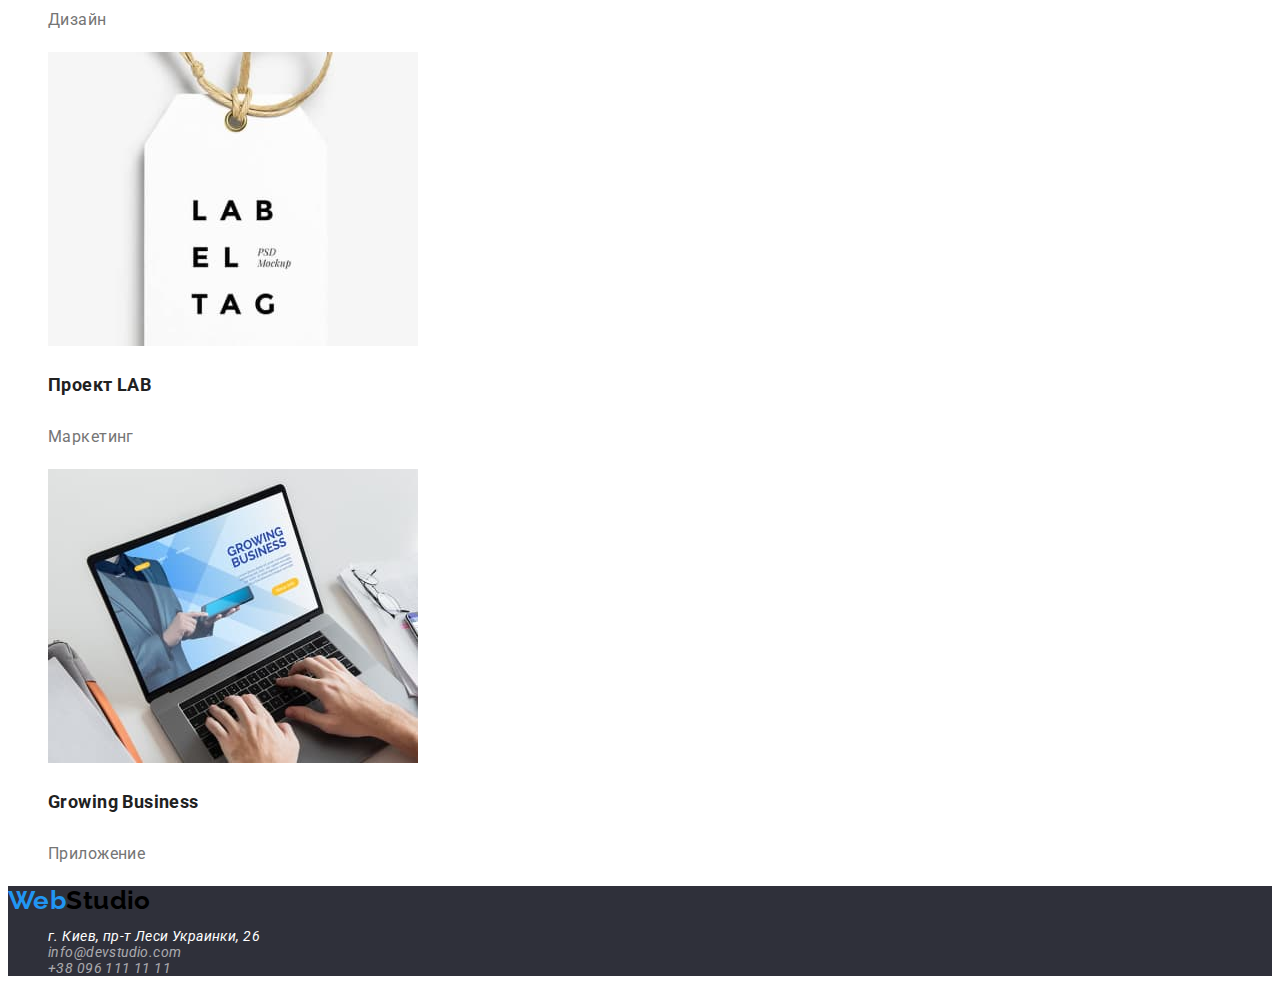
==== commit a8f07808: "Update page portfolio" ====
--- a/portfolio.html
+++ b/portfolio.html
@@ -5,7 +5,7 @@
     <meta http-equiv="X-UA-Compatible" content="IE=edge" />
     <meta name="viewport" content="width=device-width, initial-scale=1.0" />
     <title>Portfolio</title>
-    <link rel="stylesheet" href="./css/style.css" />
+    <link rel="stylesheet" href="./css/styles.css" />
     <link rel="preconnect" href="https://fonts.googleapis.com" />
     <link rel="preconnect" href="https://fonts.gstatic.com" crossorigin />
     <link
--- a/css/styles.css
+++ b/css/styles.css
@@ -0,0 +1,188 @@
+:root {
+  --primery-bg-color: #ffffff;
+  --footer-bgr-color: #2f303a;
+  --accent-color: #2196f3;
+  --team-bgr-color: #f5f4fa;
+  --tittle-color: #212121;
+  --text-color: #757575;
+  --footer-text-color: rgba(255, 255, 255, 0.6);
+  --button-bgr-color: #188ce8;
+}
+
+body {
+  background-color: var(--primery-bg-color);
+  color: var(--text-color);
+  font-family: 'Roboto', sans-serif;
+  font-size: 14px;
+  letter-spacing: 0.03em;
+}
+
+.list {
+  list-style: none;
+}
+/* header */
+.logo {
+  color: #000000;
+  font-family: 'Raleway';
+  font-weight: 700;
+  font-size: 26px;
+  line-height: 1.1;
+  text-decoration: none;
+}
+
+.logo-body {
+  color: var(--accent-color);
+}
+
+/* Навигация сайта */
+.site-nav .link {
+  color: var(--tittle-color);
+  text-decoration: none;
+  font-weight: 500;
+  line-height: 1.1;
+  letter-spacing: 0.02em;
+}
+
+.site-nav .link:hover,
+.site-nav .link:focus {
+  color: var(--accent-color);
+}
+
+.site-nav .link.current {
+  color: var(--accent-color);
+}
+
+.contact-nav .link {
+  color: var(--text-color);
+  text-decoration: none;
+  font-weight: 500;
+  line-height: 1.1;
+  letter-spacing: 0.02em;
+}
+/* Навигация контактов */
+.contact-nav .link:hover,
+.contact-nav .link:focus {
+  color: var(--accent-color);
+}
+/* Шапка сайта */
+.hat {
+  background-color: var(--footer-bgr-color);
+}
+/* Sections */
+.hero-title {
+  color: var(--primery-bg-color);
+  text-transform: uppercase;
+  font-weight: 900;
+  font-size: 44px;
+  line-height: 1.4;
+  text-align: center;
+  letter-spacing: 0.06em;
+}
+
+.feature-title {
+  color: var(--tittle-color);
+  text-transform: uppercase;
+  font-weight: 700;
+  font-size: 14px;
+  line-height: 1.1;
+}
+
+.feature-text {
+  font-weight: 400;
+}
+
+.work-title {
+  color: var(--tittle-color);
+  font-weight: 700;
+  font-size: 36px;
+  line-height: 1.2;
+  text-align: center;
+}
+
+.section-team {
+  background-color: var(--team-bgr-color);
+}
+
+.team-title {
+  color: var(--tittle-color);
+  font-weight: 700;
+  font-size: 36px;
+  line-height: 1.2;
+  text-align: center;
+}
+
+.team .title {
+  color: var(--tittle-color);
+}
+
+.team-text {
+  font-size: 16px;
+  line-height: 1.2;
+}
+
+/* ФУТЕР */
+.footer {
+  background-color: var(--footer-bgr-color);
+}
+
+.street {
+  color: var(--primery-bg-color);
+}
+
+.contact {
+  color: var(--footer-text-color);
+  text-decoration: none;
+}
+
+.address .contact:hover,
+.address .contact:focus {
+  color: var(--accent-color);
+}
+
+/* ПОРТФОЛИО */
+
+.portfolio-title {
+  color: var(--tittle-color);
+  font-weight: 700;
+  font-size: 18px;
+  line-height: 2;
+}
+
+.portfolio-text {
+  font-size: 16px;
+  line-height: 2;
+}
+/* КНОПКИ */
+.btn {
+  color: var(--primery-bg-color);
+  background-color: var(--accent-color);
+  cursor: pointer;
+  font-weight: 700;
+  font-size: 16px;
+  line-height: 1.9;
+  display: flex;
+  align-items: center;
+  text-align: center;
+  letter-spacing: 0.06em;
+}
+
+.hero .btn:hover,
+.hero .btn:focus {
+  background-color: var(--button-bgr-color);
+}
+
+.btn-portfolio {
+  color: var(--tittle-color);
+  background-color: var(--team-bgr-color);
+  cursor: pointer;
+  font-weight: 500;
+  font-size: 16px;
+  line-height: 1.6;
+  text-align: center;
+}
+
+.button-nav .btn-portfolio:hover,
+.button-nav .btn-portfolio:focus {
+  background-color: var(--accent-color);
+  color: var(--primery-bg-color);
+}
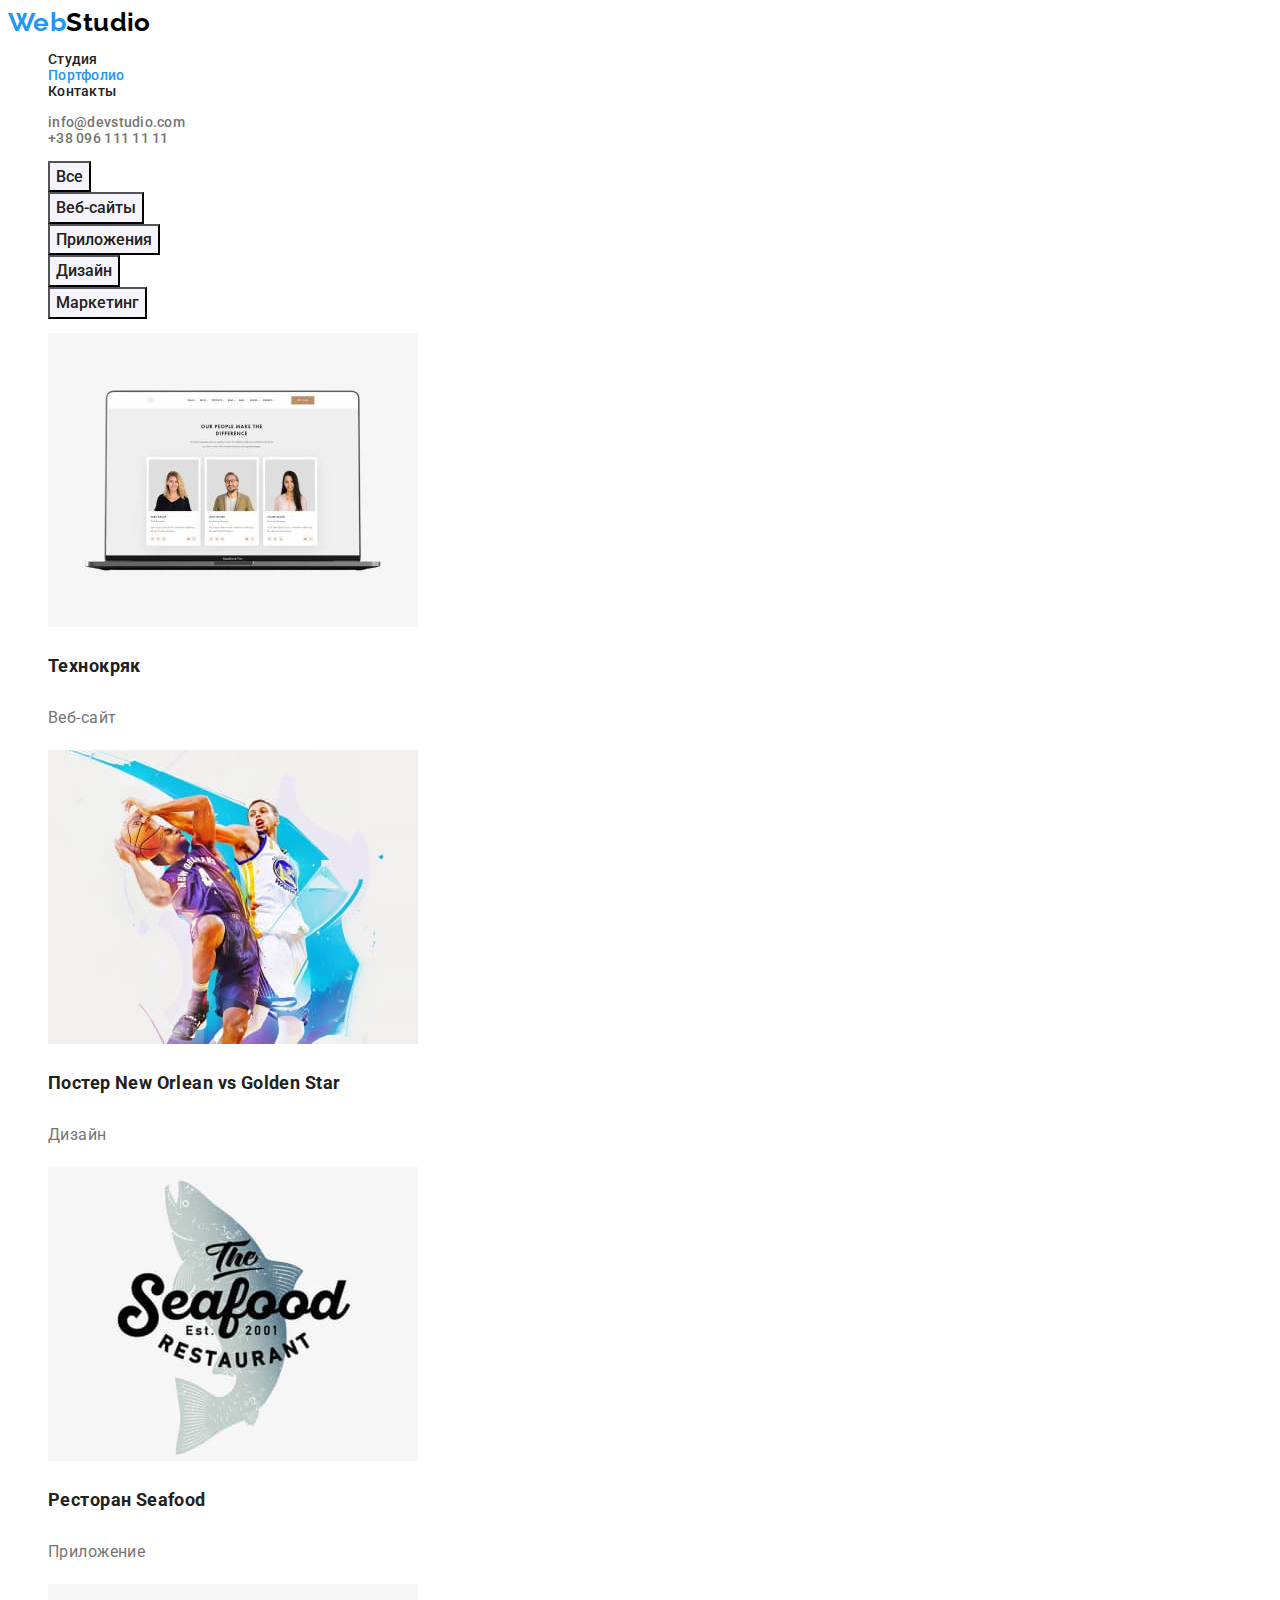
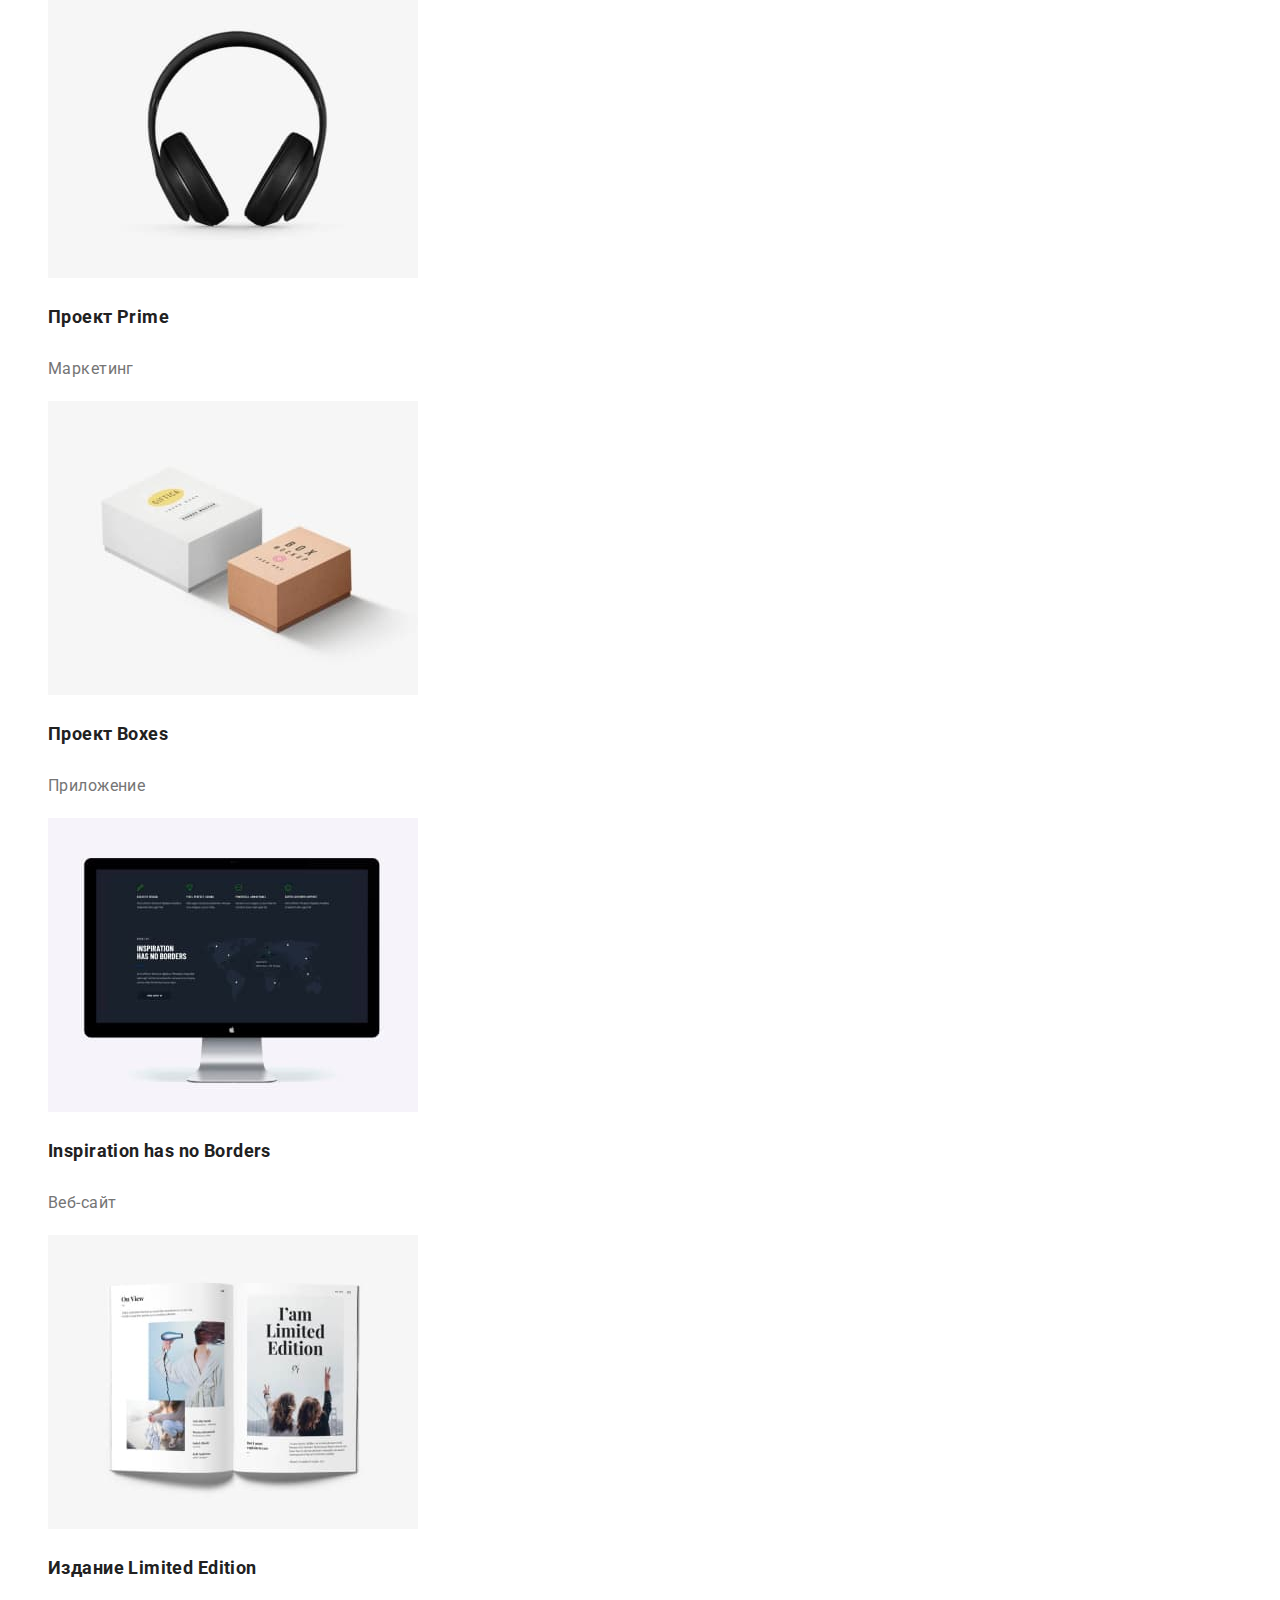
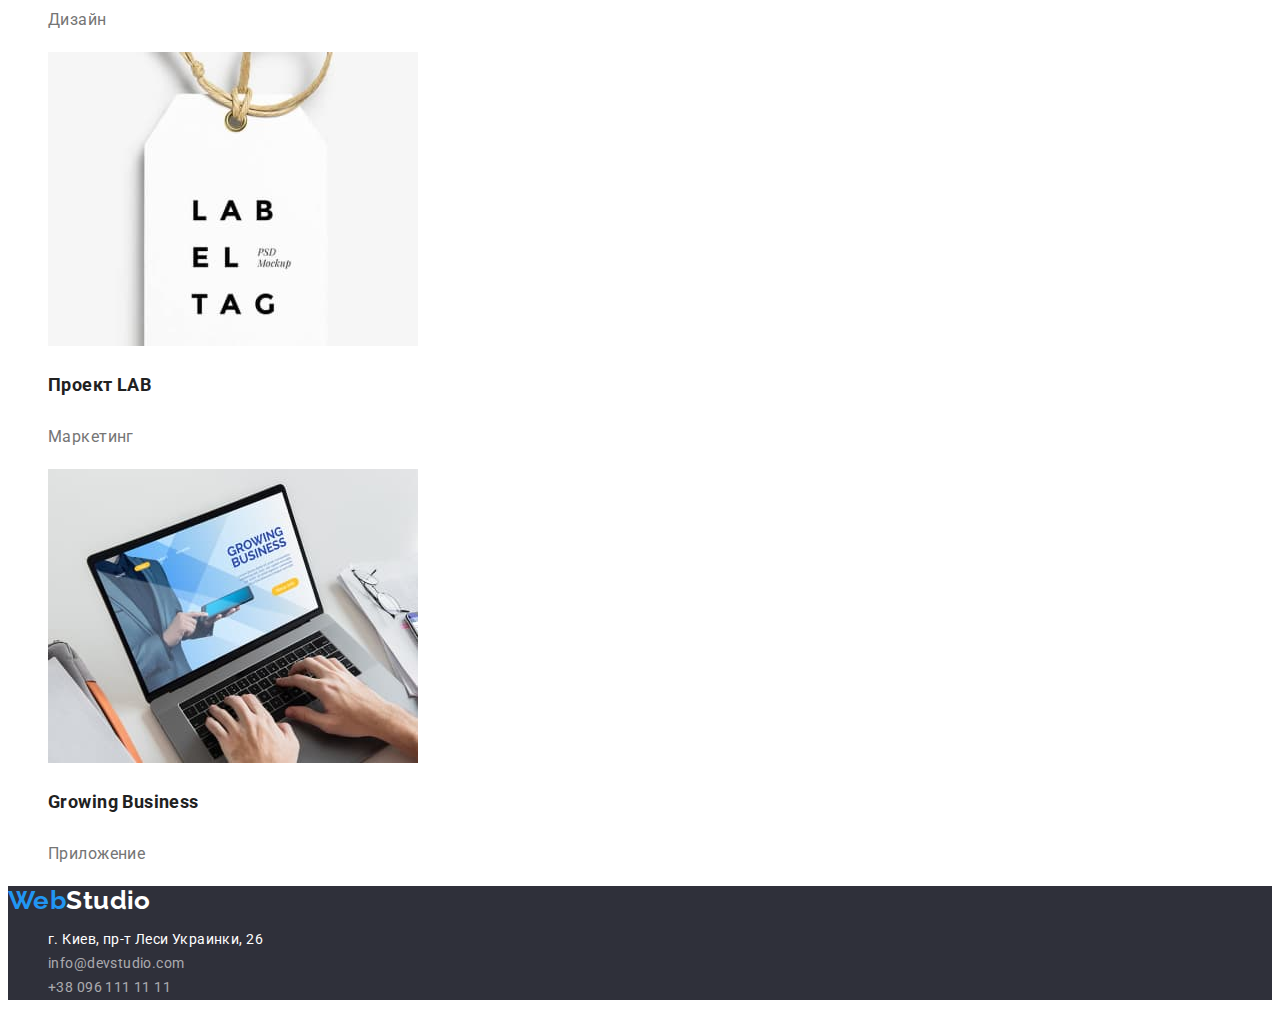
==== commit 33084af0: "Implemented notes from mentor" ====
--- a/portfolio.html
+++ b/portfolio.html
@@ -35,16 +35,14 @@
     <main>
       <section>
         <h2 hidden>Портфолио</h2>
-        <ul class="button-nav">
+        <ul class="button-nav list">
           <li><button type="button" class="btn-portfolio">Все</button></li>
           <li><button type="button" class="btn-portfolio">Веб-сайты</button></li>
           <li><button type="button" class="btn-portfolio">Приложения</button></li>
           <li><button type="button" class="btn-portfolio">Дизайн</button></li>
           <li><button type="button" class="btn-portfolio">Маркетинг</button></li>
         </ul>
-      </section>
 
-      <section class="section">
         <ul class="portfolio list">
           <li>
             <img src="./images/portfolio/img.jpg" alt="Ноутбук" width="370" />
@@ -96,7 +94,9 @@
     </main>
 
     <footer class="footer list">
-      <a lang="en" href="./index.html" class="logo"><span class="logo-body">Web</span>Studio</a>
+      <a lang="en" href="./index.html" class="logo-footer"
+        ><span class="logo-body">Web</span>Studio</a
+      >
       <address class="address">
         <ul class="address-link list">
           <li>
--- a/css/styles.css
+++ b/css/styles.css
@@ -34,6 +34,15 @@
   color: var(--accent-color);
 }
 
+.logo-footer {
+  color: var(--primery-bg-color);
+  font-family: 'Raleway';
+  font-weight: 700;
+  font-size: 26px;
+  line-height: 1.1;
+  text-decoration: none;
+}
+
 /* Навигация сайта */
 .site-nav .link {
   color: var(--tittle-color);
@@ -111,8 +120,15 @@
   text-align: center;
 }
 
+
+
 .team .title {
   color: var(--tittle-color);
+  font-family: 'Roboto';
+  font-style: normal;
+  font-weight: 500;
+  font-size: 16px;
+  line-height: 1.2;
 }
 
 .team-text {
@@ -127,11 +143,15 @@
 
 .street {
   color: var(--primery-bg-color);
+  line-height: 1.7;
+  font-style: normal;
 }
 
 .contact {
   color: var(--footer-text-color);
   text-decoration: none;
+  line-height: 1.7;
+  font-style: normal;
 }
 
 .address .contact:hover,
@@ -157,6 +177,7 @@
   color: var(--primery-bg-color);
   background-color: var(--accent-color);
   cursor: pointer;
+  font-family: 'Roboto', sans-serif;
   font-weight: 700;
   font-size: 16px;
   line-height: 1.9;
@@ -175,10 +196,12 @@
   color: var(--tittle-color);
   background-color: var(--team-bgr-color);
   cursor: pointer;
+  font-family: 'Roboto';
   font-weight: 500;
   font-size: 16px;
   line-height: 1.6;
   text-align: center;
+
 }
 
 .button-nav .btn-portfolio:hover,
